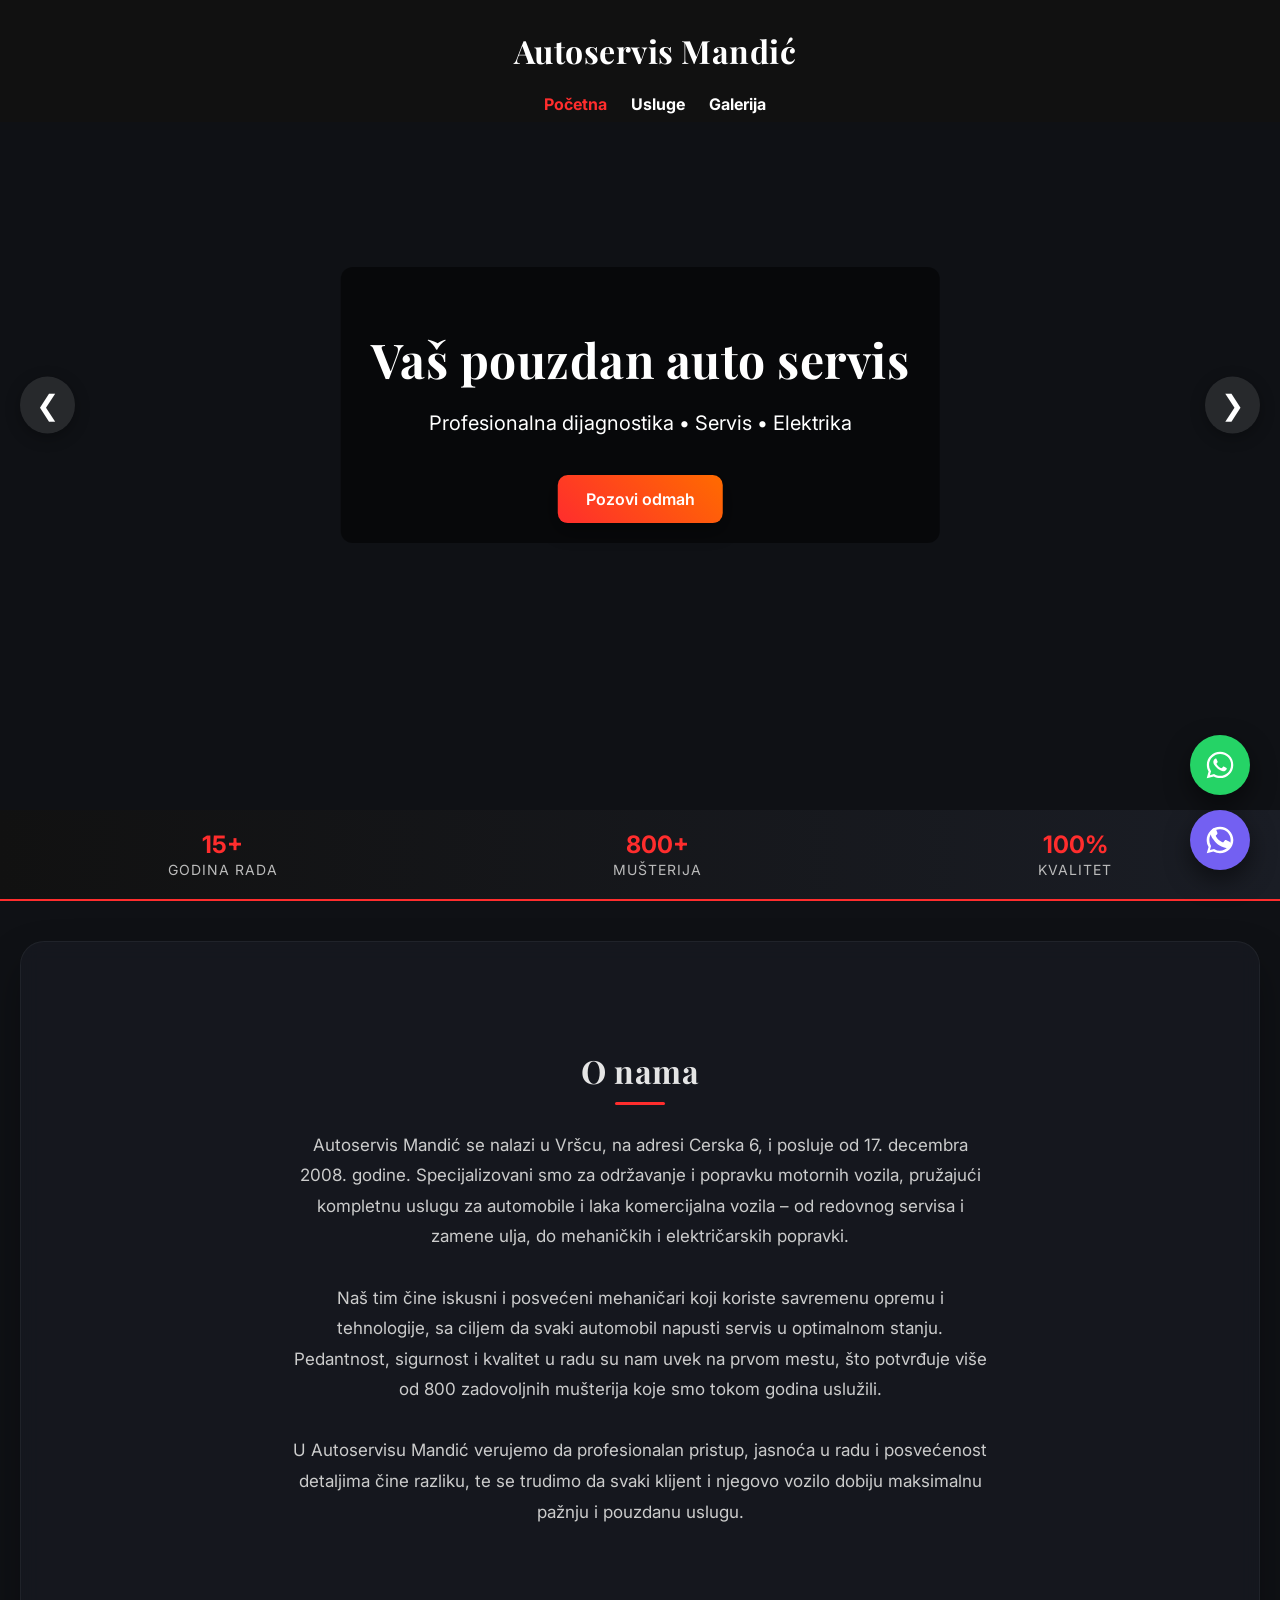
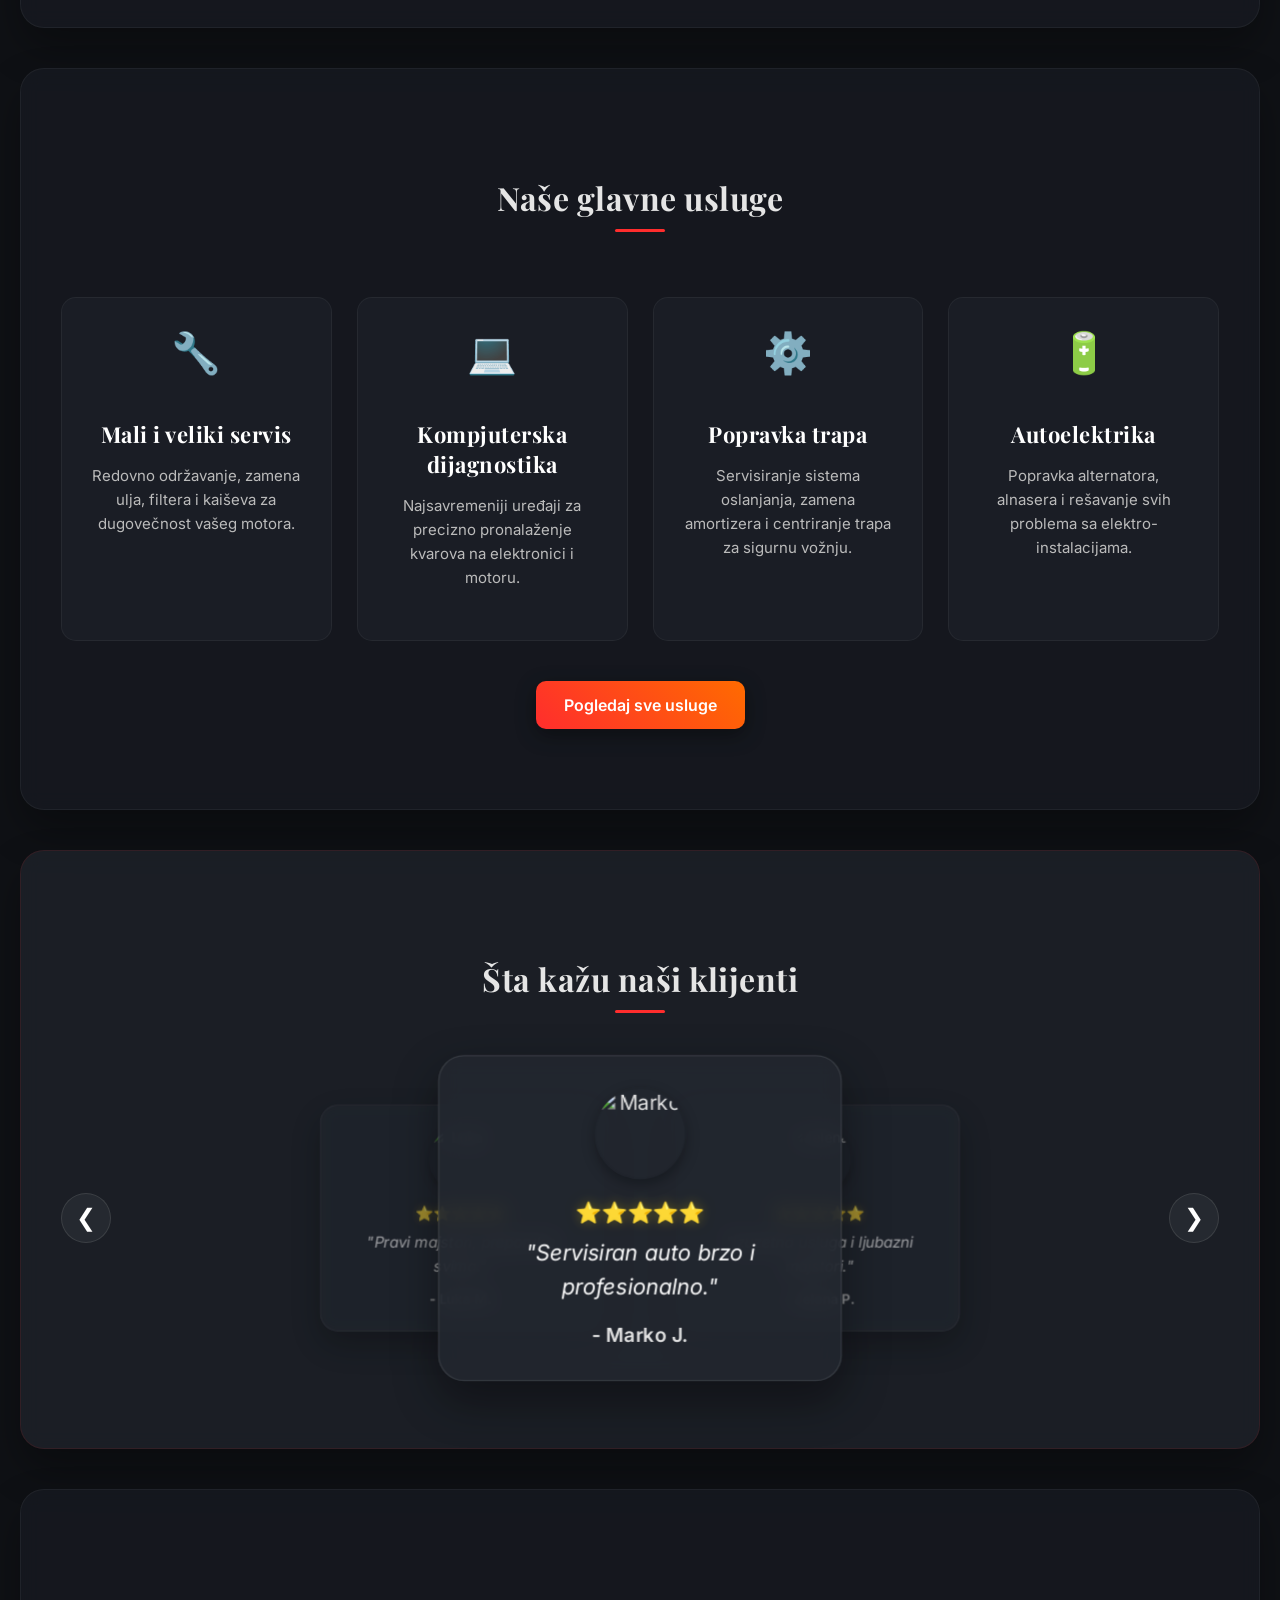
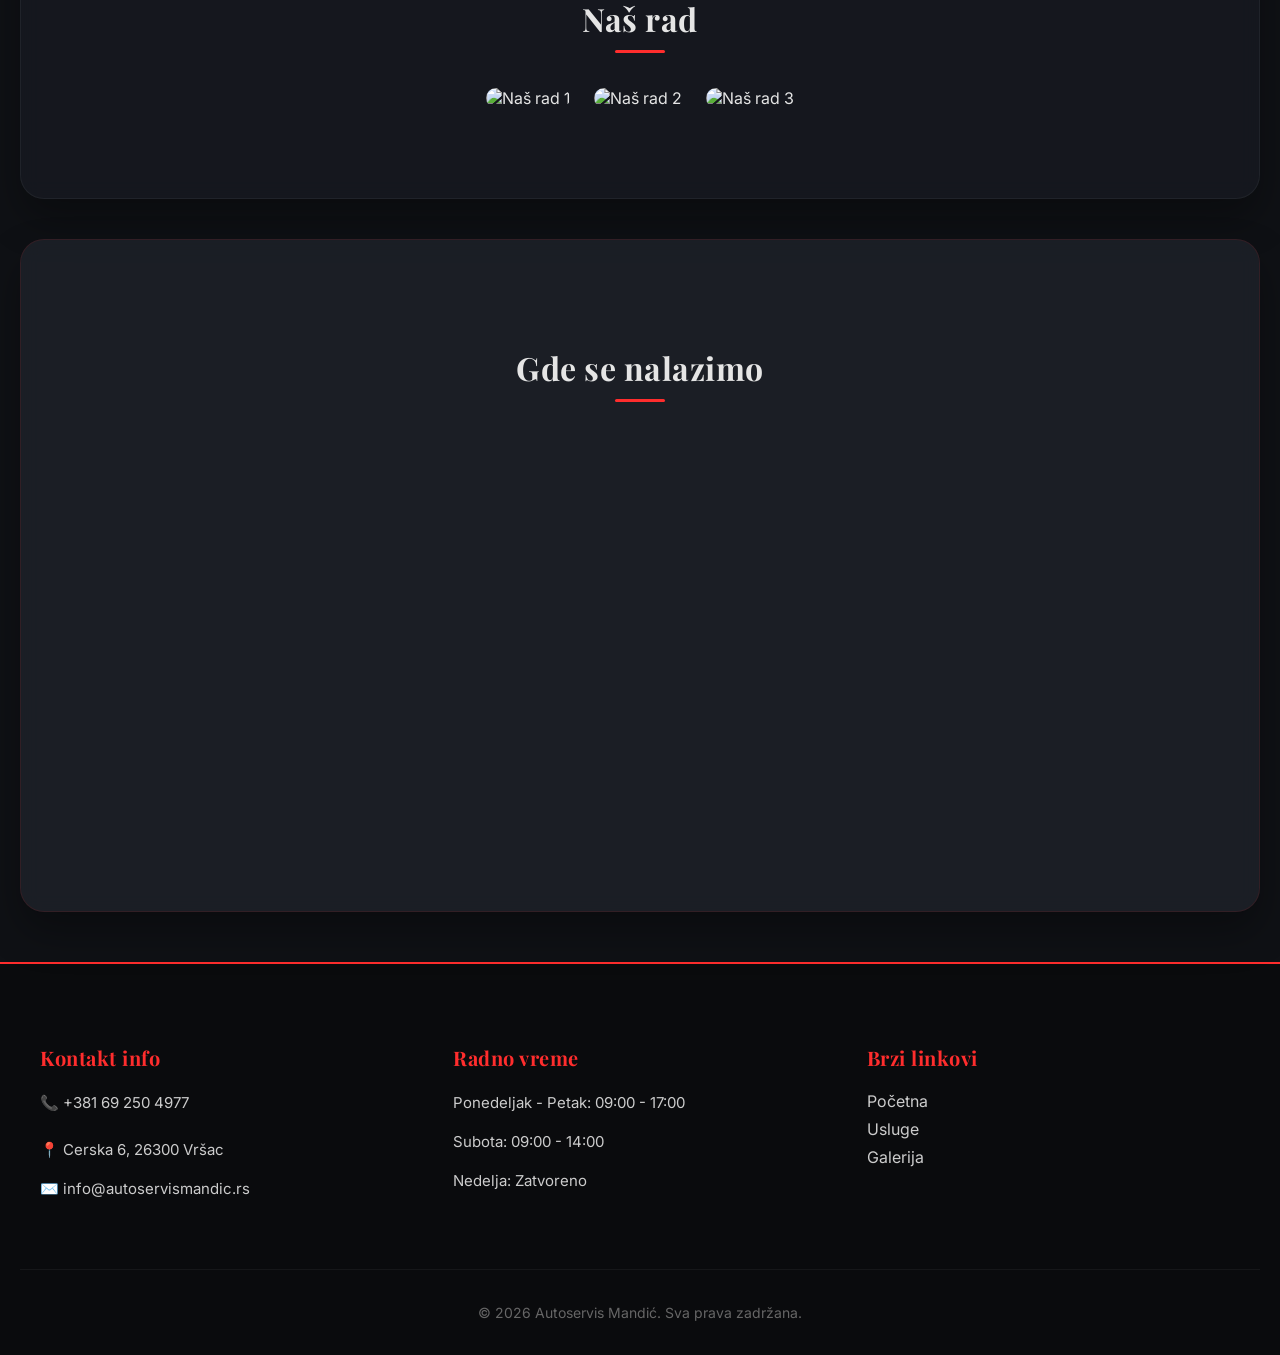
==== index.html @ 14e8fc18 "Add files via upload" ====
<!DOCTYPE html>
<html lang="sr">
<head>
  <meta charset="UTF-8">
  <meta name="viewport" content="width=device-width, initial-scale=1.0">
  <title>Autoservis Mandić</title>
  <link rel="stylesheet" href="style.css">
  <link href="https://fonts.googleapis.com/css2?family=Inter:wght@300;400;500;600&family=Playfair+Display:wght@400;600;700&display=swap" rel="stylesheet">
</head>
<div class="floating-contact">
  <a href="https://wa.me/381692504977" class="contact-btn whatsapp" target="_blank" aria-label="WhatsApp">
    <svg viewBox="0 0 24 24"><path fill="currentColor" d="M12.04 2c-5.46 0-9.91 4.45-9.91 9.91 0 1.75.46 3.45 1.32 4.95L2.05 22l5.25-1.38c1.45.79 3.08 1.21 4.74 1.21 5.46 0 9.91-4.45 9.91-9.91 0-2.65-1.03-5.14-2.9-7.01A9.816 9.816 0 0 0 12.04 2m.01 1.67c2.2 0 4.26.86 5.82 2.42a8.225 8.225 0 0 1 2.41 5.83c0 4.54-3.7 8.23-8.24 8.23-1.48 0-2.93-.39-4.19-1.15l-.3-.17-3.12.82.83-3.04-.2-.31a8.188 8.188 0 0 1-1.26-4.38c0-4.54 3.7-8.24 8.25-8.24M8.53 7.33c-.16 0-.43.06-.66.31-.22.25-.87.86-.87 2.07 0 1.22.89 2.39 1.01 2.56.12.17 1.75 2.67 4.23 3.74.59.26 1.05.41 1.41.52.59.19 1.13.16 1.56.1.48-.07 1.46-.6 1.67-1.18.21-.58.21-1.07.15-1.18-.06-.1-.22-.16-.48-.29-.25-.13-1.5-.74-1.74-.83-.23-.09-.4-.13-.56.12-.17.25-.64.83-.78.98-.14.17-.29.19-.54.06-.26-.13-1.08-.4-2.06-1.27-.76-.68-1.27-1.52-1.42-1.77-.15-.25-.02-.39.11-.52.11-.11.26-.3.38-.45.13-.15.17-.25.25-.42.09-.17.04-.31-.02-.45-.06-.13-.56-1.35-.77-1.84-.2-.48-.4-.41-.56-.42-.14 0-.3-.01-.47-.01Z"/></svg>
  </a>
  <a href="viber://chat?number=%2B381692504977" class="contact-btn viber" aria-label="Viber">
  <svg viewBox="0 0 24 24" fill="none" xmlns="http://www.w3.org/2000/svg">
    <path d="M18.9 13.1c-.5-.2-2.1-1-2.4-1.1-.3-.1-.6-.2-.8.2-.3.4-.9 1.1-1.1 1.4-.2.2-.4.2-.9 0-2.1-1.1-3.4-1.9-4.7-4.2-.2-.4-.2-.7 0-.9.2-.2.4-.5.7-.7.2-.2.3-.4.4-.6.1-.2 0-.5-.1-.7-.1-.2-.8-2-1.1-2.7-.3-.7-.6-.6-.8-.6-.2 0-.4 0-.7 0-.3 0-.7.1-1.1.5C6 4.3 5 5.2 5 7.1s1.4 3.7 1.6 4c.2.3 2.7 4.1 6.5 5.8 1.1.5 2 .8 2.7 1 .9.3 1.8.2 2.4.1.8-.1 2.1-.8 2.4-1.7.3-.8.3-1.6.2-1.7-.1-.2-.4-.3-.9-.5z" fill="white"/>
    <path fill-rule="evenodd" clip-rule="evenodd" d="M12 2C6.477 2 2 6.477 2 12c0 1.89.525 3.66 1.438 5.168L2.05 22l4.985-1.308A9.957 9.957 0 0012 22c5.523 0 10-4.477 10-10S17.523 2 12 2zm0 18a7.962 7.962 0 01-4.148-1.155l-.298-.175-3.086.81.825-2.984-.192-.306A7.955 7.955 0 014 12c0-4.418 3.582-8 8-8s8 3.582 8 8-3.582 8-8 8z" fill="white"/>
  </svg>
</a>
</div>
<body>

<header>
  <h1>Autoservis Mandić</h1>
  <nav>
  <a href="index.html" style="color: #ff2d2d;">Početna</a>
  <a href="usluge.html">Usluge</a>
  <a href="galerija.html">Galerija</a>
</nav>
</header>

<section class="hero">

  <div class="hero-slide active">
    <img src="https://images.unsplash.com/photo-1503376780353-7e6692767b70" alt="Auto servis">
    <div class="hero-text">
      <h2>Vaš pouzdan auto servis</h2>
      <p>Profesionalna dijagnostika • Servis • Elektrika</p>
      <a href="tel:+381692504977" class="hero-btn">Pozovi odmah</a>
    </div>
  </div>

  <div class="hero-slide">
    <img src="https://images.unsplash.com/photo-1552519507-da3b142c6e3d" alt="Popravka auta">
    <div class="hero-text">
      <h2>Stručni majstori</h2>
      <p>Iskustvo preko 15 godina</p>
      <a href="tel:+381692504977" class="hero-btn">Pozovi odmah</a>
    </div>
  </div>

  <div class="hero-slide">
    <img src="https://images.unsplash.com/photo-1487754180451-c456f719a1fc" alt="Mehanika">
    <div class="hero-text">
      <h2>Brz i kvalitetan servis</h2>
      <p>Vaše vozilo u sigurnim rukama</p>
      <a href="tel:+381692504977" class="hero-btn">Pozovi odmah</a>
    </div>
  </div>

  <button class="hero-prev">❮</button>
  <button class="hero-next">❯</button>
</section>

</section> <div class="stats-bar">
  <div class="stat-item"><strong>15+</strong> <span>Godina rada</span></div>
  <div class="stat-item"><strong>800+</strong> <span>Mušterija</span></div>
  <div class="stat-item"><strong>100%</strong> <span>Kvalitet</span></div>
</div>


<section class="section reveal">
  <h2>O nama</h2>
  <p>
    Autoservis Mandić se nalazi u Vršcu, na adresi Cerska 6, i posluje od 17. decembra 2008. godine. Specijalizovani smo za održavanje i popravku motornih vozila, pružajući kompletnu uslugu za automobile i laka komercijalna vozila – od redovnog servisa i zamene ulja, do mehaničkih i električarskih popravki.
    <br><br>
    Naš tim čine iskusni i posvećeni mehaničari koji koriste savremenu opremu i tehnologije, sa ciljem da svaki automobil napusti servis u optimalnom stanju. Pedantnost, sigurnost i kvalitet u radu su nam uvek na prvom mestu, što potvrđuje više od 800 zadovoljnih mušterija koje smo tokom godina uslužili.
    <br><br>
    U Autoservisu Mandić verujemo da profesionalan pristup, jasnoća u radu i posvećenost detaljima čine razliku, te se trudimo da svaki klijent i njegovo vozilo dobiju maksimalnu pažnju i pouzdanu uslugu.
  </p>
</section>

<section class="section services-grid reveal">
  <h2>Naše glavne usluge</h2>
  <div class="services-container">
    <div class="service-box">
      <div class="service-icon">🔧</div>
      <h3>Mali i veliki servis</h3>
      <p>Redovno održavanje, zamena ulja, filtera i kaiševa za dugovečnost vašeg motora.</p>
    </div>
    <div class="service-box">
      <div class="service-icon">💻</div>
      <h3>Kompjuterska dijagnostika</h3>
      <p>Najsavremeniji uređaji za precizno pronalaženje kvarova na elektronici i motoru.</p>
    </div>
    <div class="service-box">
      <div class="service-icon">⚙️</div>
      <h3>Popravka trapa</h3>
      <p>Servisiranje sistema oslanjanja, zamena amortizera i centriranje trapa za sigurnu vožnju.</p>
    </div>
    <div class="service-box">
      <div class="service-icon">🔋</div>
      <h3>Autoelektrika</h3>
      <p>Popravka alternatora, alnasera i rešavanje svih problema sa elektro-instalacijama.</p>
    </div>
  </div>
  <a href="usluge.html" class="hero-btn" style="margin-top: 40px;">Pogledaj sve usluge</a>
</section>

<section class="section gray reveal">
  <h2>Šta kažu naši klijenti</h2>

  <div class="reviews-carousel">
  <button class="reviews-prev">❮</button>
  <div class="carousel-wrapper">
      <div class="review-card active">
        <img src="https://i.pravatar.cc/150?u=marko" class="avatar" alt="Marko">
        <div class="stars">⭐⭐⭐⭐⭐</div>
        <p>"Servisiran auto brzo i profesionalno."</p>
        <span>- Marko J.</span>
      </div>
      <div class="review-card">
        <img src="https://i.pravatar.cc/150?u=jelena" class="avatar" alt="Jelena">
        <div class="stars">⭐⭐⭐⭐⭐</div>
        <p>"Izuzetna usluga i ljubazni majstori."</p>
        <span>- Jelena P.</span>
      </div>
      <div class="review-card">
        <img src="slike/nikola.jpg" class="avatar" alt="Nikola">
        <div class="stars">⭐⭐⭐⭐⭐</div>
        <p>"Auto radi savršeno posle servisa."</p>
        <span>- Nikola S.</span>
      </div>
      <div class="review-card">
        <img src="slike/milena.jpg" class="avatar" alt="Milena">
        <div class="stars">⭐⭐⭐⭐⭐</div>
        <p>"Sve pohvale za profesionalnost."</p>
        <span>- Milena T.</span>
      </div>
      <div class="review-card">
        <img src="slike/luka.jpg" class="avatar" alt="Luka">
        <div class="stars">⭐⭐⭐⭐⭐</div>
        <p>"Pravi majstori, preporuka svima."</p>
        <span>- Luka M.</span>
      </div>
    </div>
  <button class="reviews-next">❯</button>
</div>
</section>

<section class="section reveal">
  <h2>Naš rad</h2>

  <div class="images">
    <img src="https://images.unsplash.com/photo-1487754180451-c456f719a1fc" alt="Naš rad 1">
    <img src="https://images.unsplash.com/photo-1517524008697-84bbe3c3fd98" alt="Naš rad 2">
    <img src="https://images.unsplash.com/photo-1503376780353-7e6692767b70" alt="Naš rad 3">
  </div>
</section>

<section class="section gray reveal">
  <h2>Gde se nalazimo</h2>

  <iframe
    src="https://maps.google.com/maps?q=Cerska%206,%20Vrsac&t=&z=15&ie=UTF8&iwloc=&output=embed"
    frameborder="0"
    style="width:100%; height:400px; border-radius: 12px;">
  </iframe>
</section>

<footer class="main-footer">
  <div class="footer-content">
    
    <div class="footer-box">
      <h3>Kontakt info</h3>
      <p>📞 <a href="tel:+381692504977" class="footer-link">+381 69 250 4977</a></p>
      <p>📍 Cerska 6, 26300 Vršac</p>
      <p>✉️ <a href="mailto:info@autoservismandic.rs" class="footer-link">info@autoservismandic.rs</a></p>
    </div>

    <div class="footer-box">
      <h3>Radno vreme</h3>
      <p>Ponedeljak - Petak: 09:00 - 17:00</p>
      <p>Subota: 09:00 - 14:00</p>
      <p>Nedelja: Zatvoreno</p>
    </div>

    <div class="footer-box">
      <h3>Brzi linkovi</h3>
      <a href="index.html" class="footer-link">Početna</a><br>
      <a href="usluge.html" class="footer-link">Usluge</a><br>
      <a href="galerija.html" class="footer-link">Galerija</a>
    </div>

  </div>
  
  <div class="footer-bottom">
    <p>© 2026 Autoservis Mandić. Sva prava zadržana.</p>
  </div>
</footer>

<script src="script.js"></script>

</body>
</html>
---- style.css ----
/* Osnovni stilovi */
body {
  margin: 0;
  font-family: 'Inter', sans-serif;
  background-color: #0f1115;
  /* Subtle grain/noise texture */
  background-image: url("https://www.transparenttextures.com/patterns/carbon-fibre.png");
  color: #e5e5e5;
}

h1, h2, h3 {
  font-family: 'Playfair Display', serif;
  letter-spacing: 0.5px;
}

header {
  background: #111;
  color: white;
  padding: 8px 15px;
  text-align: center;
  position: fixed;
  top: 0;
  width: 100%;
  z-index: 1000;
  transition: top 0.3s ease;
}

nav a {
  color: white;
  margin: 0 10px;
  text-decoration: none;
  font-weight: bold;
}

/* HERO SECTION */
.hero {
  position: relative;
  height: 90vh;
  overflow: hidden;
}

.hero-slide {
  position: absolute;
  width: 100%;
  height: 100%;
  opacity: 0;
  transition: opacity 1s ease;
  pointer-events: none; /* samo aktivni slajd je klikabilan */
}

.hero-slide.active {
  opacity: 1;
  pointer-events: auto;
}

.hero-slide img {
  width: 100%;
  height: 100%;
  object-fit: cover;
  animation: zoomEffect 12s ease forwards;
}

.hero-slide .hero-text {
  position: absolute;
  top: 50%;
  left: 50%;
  transform: translate(-50%, -50%);
  color: white;
  text-align: center;
  background: rgba(0,0,0,0.5);
  padding: 20px 30px;
  border-radius: 12px;
  z-index: 2; /* iznad slike */
}
.hero-text {
  position: absolute;
  top: 50%;
  left: 50%;
  transform: translate(-50%, -50%);
  color: white;
  text-align: center;
  animation: fadeIn 1.5s ease;
background: rgba(0, 0, 0, 0.5); /* crna sa 50% providnosti */
  padding: 20px 30px;               /* prostor oko teksta */
  border-radius: 12px;              /* zaobljeni uglovi */
z-index: 5;   /* DODAJ OVO */
}

.hero-text h2 {
  font-size: 48px;
  margin-bottom: 10px;
}

.hero-text p {
  font-size: 20px;
}

@keyframes zoomEffect {
  from { transform: scale(1); }
  to { transform: scale(1.15); }
}

@keyframes fadeIn {
  from { opacity: 0; transform: translate(-50%, -60%); }
  to { opacity: 1; transform: translate(-50%, -50%); }
}

/* Hero strelice */
.hero button.hero-prev,
.hero button.hero-next {
  position: absolute;
  top: 50%;
  transform: translateY(-50%);
  background: rgba(255,255,255,0.1);
  border: none;
  color: #fff;
  font-size: 28px;
  padding: 12px 16px;
  cursor: pointer;
  border-radius: 50%;
  transition: all 0.3s ease;
  box-shadow: 0 4px 15px rgba(0,0,0,0.3);
  z-index: 10;
}

.hero button.hero-prev { left: 20px; }
.hero button.hero-next { right: 20px; }

.hero button.hero-prev:hover,
.hero button.hero-next:hover {
  background: rgba(255,255,255,0.3);
  transform: translateY(-50%) scale(1.2);
  box-shadow: 0 6px 20px rgba(0,0,0,0.5);
}

/* SECTIONS */
.section {
  padding: 80px 40px;
  margin: 40px 20px; /* Space between the cards */
  background: rgba(26, 29, 37, 0.6); /* Semi-transparent dark */
  border-radius: 24px; /* Smoother, modern corners */
  border: 1px solid rgba(255, 255, 255, 0.05); /* Subtle "edge" highlight */
  box-shadow: 0 20px 40px rgba(0, 0, 0, 0.3);
  backdrop-filter: blur(10px); /* Blurs whatever is behind it (glass effect) */
  text-align: center;
}

/* Give the "Gray" sections a subtle red-ish tint instead of just gray */
.section.gray {
  background: rgba(30, 34, 42, 0.8);
  border: 1px solid rgba(255, 45, 45, 0.1); /* Very faint red border */
}

/* Add a "Section Header" style for better hierarchy */
.section h2 {
  font-size: 32px;
  margin-bottom: 25px;
  position: relative;
  display: inline-block;
}

.section h2::after {
  content: "";
  display: block;
  width: 50px;
  height: 3px;
  background: #ff2d2d;
  margin: 10px auto 0;
  border-radius: 2px;
}

.section p {
  max-width: 700px;    /* This brings back that nice, readable width */
  margin: 0 auto 20px; /* Centers the text block horizontally */
  line-height: 1.8;    /* Gives the text some breathing room */
  color: #ccc;         /* Slightly softer white for better readability */
  font-size: 17px;
}





/* Reviews Carousel - Compressed & Glass Style */
.reviews-carousel {
  position: relative;
  display: flex;
  align-items: center;
  justify-content: center;
  perspective: 1500px;
  margin-top: 30px; /* Reduced gap from title */
}

.carousel-wrapper {
  position: relative;
  width: 100%;
  max-width: 800px;
  height: 300px; /* Tighter height to kill empty space */
  margin: 0 auto;
  perspective: 1200px;
}

.review-card {
  position: absolute;
  top: 50%;
  left: 50%;
  width: 260px; /* Wider cards to fill the space */
  padding: 25px;
  background: rgba(35, 39, 47, 0.85); /* Glassmorphism look */
  border: 1px solid rgba(255, 255, 255, 0.1);
  border-radius: 20px;
  text-align: center;
  transform: translate(-50%, -50%);
  transition: all 0.6s cubic-bezier(0.23, 1, 0.32, 1);
  box-shadow: 0 15px 35px rgba(0,0,0,0.4);
  backdrop-filter: blur(8px);
  backface-visibility: hidden;
  -webkit-font-smoothing: antialiased;
  transform-style: preserve-3d;
}

.review-card img.avatar {
  width: 70px;         /* Size of the profile picture */
  height: 70px;
  border-radius: 50%;  /* Makes it a perfect circle */
  margin: 0 auto 15px; /* Centers it and adds space below */
  display: block;
  object-fit: cover;   /* This is KEY: it prevents the face from stretching */
  box-shadow: 0 4px 10px rgba(0,0,0,0.3); /* Gives it a little depth */
}
.review-card .stars {
  margin-bottom: 10px;
  font-size: 16px;
  filter: drop-shadow(0 0 5px rgba(255, 215, 0, 0.3)); /* Very subtle gold glow */
}

.review-card p {
  font-size: 17px;
  font-style: italic;
  line-height: 1.5;
  margin-bottom: 15px;
  color: #fff;
  transform: translateZ(0);
}

.review-card span {
  all: unset;          /* Reset everything (borders, backgrounds, circles) */
  display: block;      /* Put it on a new line */
  margin-top: 10px;    /* Space from the text above */
  font-weight: 600;
  font-size: 15px;
  color: #e5e5e5;      /* Main text color */
  text-align: center;
  font-family: 'Inter', sans-serif;
  transform: translateZ(0);
}


/* Reviews Arrows - Tucked in for a cleaner look */
.reviews-carousel button.reviews-prev,
.reviews-carousel button.reviews-next {
  position: absolute;
  top: 50%;
  transform: translateY(-50%);
  background: rgba(255, 255, 255, 0.05);
  border: 1px solid rgba(255, 255, 255, 0.1);
  color: #fff;
  font-size: 24px;
  width: 50px;
  height: 50px;
  display: flex;
  align-items: center;
  justify-content: center;
  cursor: pointer;
  border-radius: 50%;
  transition: all 0.3s ease;
  z-index: 100;
}

.reviews-carousel button.reviews-prev { left: 0; }
.reviews-carousel button.reviews-next { right: 0; }

.reviews-carousel button.reviews-prev:hover,
.reviews-carousel button.reviews-next:hover {
  background: #ff2d2d;
  border-color: #ff2d2d;
  transform: translateY(-50%) scale(1.1);
}
/* Images section */
.images img {
  width: 30%;
  margin: 10px;
  border-radius: 10px;
  transition: 0.3s;
}

.images img:hover {
  transform: scale(1.05);
}

/* Updated Main Footer Styles */
.main-footer {
  background: #0a0b0d; /* Slightly darker than the body */
  color: white;
  padding: 60px 20px 20px;
  border-top: 2px solid #ff2d2d;
  margin-top: 50px;
}

.footer-content {
  display: flex;
  justify-content: space-around;
  flex-wrap: wrap;
  gap: 40px;
  max-width: 1200px;
  margin: 0 auto;
}

.footer-box {
  flex: 1;
  min-width: 250px;
}

.footer-box h3 {
  color: #ff2d2d;
  font-size: 20px;
  margin-bottom: 20px;
  font-family: 'Playfair Display', serif;
}

.footer-box p {
  font-size: 15px;
  color: #ccc;
  line-height: 1.6;
  margin-bottom: 10px;
}

.footer-link {
  color: #ccc;
  text-decoration: none;
  transition: all 0.3s ease;
  display: inline-block;
  margin-bottom: 8px;
}

.footer-link:hover {
  color: #ff2d2d;
  transform: translateX(5px);
}

.footer-bottom {
  text-align: center;
  margin-top: 50px;
  padding-top: 20px;
  border-top: 1px solid rgba(255, 255, 255, 0.05);
  font-size: 14px;
  color: #666;
}

/* Mobile Fix for Footer */
@media (max-width: 768px) {
  .footer-box {
    text-align: center;
  }
  .footer-content {
    flex-direction: column;
    align-items: center;
  }
}
/* Reveal animations */
.reveal {
  opacity: 0;
  transform: translateY(50px);
  transition: 0.6s ease;
}

.reveal.active {
  opacity: 1;
  transform: translateY(0);
}


.hero-btn {
  display: inline-block;
  margin-top: 20px;
  padding: 14px 28px;
  background: linear-gradient(45deg, #ff2d2d, #ff6b00);
  color: white;
  text-decoration: none;
  font-weight: 600;
  border-radius: 10px;
  font-size: 16px;
  transition: all 0.25s ease;
  box-shadow: 0 6px 20px rgba(0,0,0,0.4);
}

.hero-btn:hover {
  transform: translateY(-2px) scale(1.05);
  box-shadow: 0 10px 25px rgba(0,0,0,0.6);
}


.hero-slide .hero-text {
  position: absolute;
  top: 50%;
  left: 50%;
  transform: translate(-50%, -50%);
  color: white;
  text-align: center;
  background: rgba(0,0,0,0.5);
  padding: 20px 30px;
  border-radius: 12px;
  z-index: 2; /* iznad slike, ali unutar slajda */
}

.hero-slide.active {
  opacity: 1;
  pointer-events: auto;   /* samo aktivni slajd je klikabilan */
}

/* Floating Contact Container */
.floating-contact {
  position: fixed;
  bottom: 30px;
  right: 30px;
  display: flex;
  flex-direction: column;
  gap: 15px;
  z-index: 9999;
}

.contact-btn {
  width: 60px;
  height: 60px;
  border-radius: 50%;
  display: flex;
  align-items: center;
  justify-content: center;
  color: white;
  text-decoration: none;
  box-shadow: 0 10px 25px rgba(0,0,0,0.5);
  transition: all 0.3s cubic-bezier(0.175, 0.885, 0.32, 1.275);
  animation: pulse 2s infinite;
}

.contact-btn svg {
  width: 32px;
  height: 32px;
}

.whatsapp {
  background: #25D366;
}

.viber {
  background: #7360f2;
  animation-delay: 0.5s; /* Offset pulse from WhatsApp */
}

.contact-btn:hover {
  transform: scale(1.1) translateY(-5px);
  box-shadow: 0 15px 30px rgba(0,0,0,0.6);
}

/* Pulse Animation */
@keyframes pulse {
  0% { transform: scale(1); box-shadow: 0 0 0 0 rgba(37, 211, 102, 0.4); }
  70% { transform: scale(1.05); box-shadow: 0 0 0 15px rgba(37, 211, 102, 0); }
  100% { transform: scale(1); box-shadow: 0 0 0 0 rgba(37, 211, 102, 0); }
}

/* Adjust mobile layout so they don't cover text */
@media (max-width: 768px) {
  .floating-contact {
    bottom: 20px;
    right: 20px;
  }
  .contact-btn {
    width: 50px;
    height: 50px;
  }
}


/* Mobile Fix for Reviews Carousel */
@media (max-width: 768px) {
  .carousel-wrapper {
    width: 100%;    /* Take up full phone width */
    height: 300px;  /* Slightly shorter */
  }

  .review-card {
    width: 150px;   /* Smaller cards for smaller screens */
    padding: 10px;
  }

  .reviews-carousel button.reviews-prev { left: 5px; }
  .reviews-carousel button.reviews-next { right: 5px; }
  
  .images img {
    width: 90%;     /* Stack images vertically on mobile */
    margin: 10px 0;
  }
}

/* Services Grid Styles */
.services-container {
  display: grid;
  grid-template-columns: repeat(auto-fit, minmax(250px, 1fr));
  gap: 25px;
  margin-top: 40px;
}

.service-box {
  background: #1a1d25;
  padding: 30px;
  border-radius: 15px;
  border: 1px solid rgba(255,255,255,0.05);
  transition: all 0.3s ease;
  cursor: default;
}

.service-box:hover {
  transform: translateY(-10px);
  background: #21252d;
  border-color: #ff2d2d;
  box-shadow: 0 15px 35px rgba(0,0,0,0.4);
}

.service-icon {
  font-size: 40px;
  margin-bottom: 20px;
  display: inline-block;
}

.service-box h3 {
  color: #fff;
  margin-bottom: 15px;
  font-size: 22px;
}

.service-box p {
  font-size: 15px;
  color: #bbb;
  line-height: 1.6;
}

/* Mobile Tweak for Services */
@media (max-width: 768px) {
  .services-container {
    grid-template-columns: 1fr; /* Single column on phones */
  }
}



.service-box:hover {
  border-color: #ff2d2d;
  box-shadow: 0 0 20px rgba(255, 45, 45, 0.2); /* Subtle red glow */
  background: linear-gradient(145deg, #1a1d25, #222730);
}


.stats-bar {
  display: flex;
  justify-content: space-around;
  background: linear-gradient(90deg, #111, #1a1d25);
  padding: 20px 0;
  border-bottom: 2px solid #ff2d2d;
  text-align: center;
}
.stat-item strong {
  display: block;
  font-size: 24px;
  color: #ff2d2d;
}
.stat-item span {
  font-size: 14px;
  text-transform: uppercase;
  letter-spacing: 1px;
  color: #bbb;
}


/* Service Page Specifics */
/* Service Page Specifics */
.service-hero {
  position: relative; /* Changed from potentially fixed to relative */
  display: flex;      /* Center the content */
  align-items: center;
  justify-content: center;
  min-height: 60vh;   /* Give it some height */
  padding: 100px 20px 60px; 
  background: linear-gradient(rgba(15, 17, 21, 0.7), rgba(15, 17, 21, 0.9)), 
              url('https://images.unsplash.com/photo-1486262715619-67b85e0b08d3?auto=format&fit=crop&q=80&w=1000');
  background-size: cover;
  background-position: center;
  text-align: center;
  overflow: hidden;
}



.services-detailed {
    max-width: 1000px;
    margin: 0 auto;
    padding: 40px 20px;
}

.service-card {
    display: flex;
    justify-content: space-between;
    align-items: center;
    background: rgba(26, 29, 37, 0.6);
    backdrop-filter: blur(10px);
    border: 1px solid rgba(255, 255, 255, 0.05);
    border-radius: 15px;
    padding: 30px;
    margin-bottom: 20px;
    transition: transform 0.3s ease;
}

.service-card:hover {
    transform: scale(1.02);
    border-color: rgba(255, 45, 45, 0.3);
}

.service-info h2 {
    color: #ff2d2d;
    margin-bottom: 15px;
}

.service-info ul {
    list-style: none;
    color: #ccc;
}

.service-info ul li {
    margin-bottom: 8px;
    position: relative;
    padding-left: 20px;
}

.service-info ul li::before {
    content: "✓";
    position: absolute;
    left: 0;
    color: #ff2d2d;
}

.service-price {
    font-size: 20px;
    font-weight: 700;
    color: #fff;
    background: rgba(255, 45, 45, 0.1);
    padding: 10px 20px;
    border-radius: 50px;
    border: 1px solid #ff2d2d;
}

/* Mobile Fix */
@media (max-width: 768px) {
    .service-card {
        flex-direction: column;
        text-align: center;
    }
    .service-info ul li {
        padding-left: 0;
    }
    .service-price {
        margin-top: 20px;
    }
}


/* Gallery Page Styles */
.section-header {
    text-align: center;
    padding: 140px 20px 40px;
}

.gallery-grid {
    display: grid;
    grid-template-columns: repeat(auto-fill, minmax(300px, 1fr));
    gap: 15px;
    padding: 20px;
    max-width: 1200px;
    margin: 0 auto;
}

.gallery-item {
    position: relative;
    border-radius: 15px;
    overflow: hidden;
    cursor: pointer;
    height: 250px;
    border: 1px solid rgba(255,255,255,0.05);
}

.gallery-item img {
    width: 100%;
    height: 100%;
    object-fit: cover;
    transition: transform 0.5s ease;
}

.gallery-item:hover img {
    transform: scale(1.1);
}

.gallery-item .overlay {
    position: absolute;
    top: 0; left: 0; width: 100%; height: 100%;
    background: rgba(255, 45, 45, 0.4);
    display: flex;
    align-items: center;
    justify-content: center;
    opacity: 0;
    transition: opacity 0.3s ease;
}

.gallery-item:hover .overlay {
    opacity: 1;
}

/* Lightbox Modal */
.lightbox {
    display: none;
    position: fixed;
    z-index: 2000;
    top: 0; left: 0; width: 100%; height: 100%;
    background: rgba(0,0,0,0.9);
    justify-content: center;
    align-items: center;
    backdrop-filter: blur(5px);
}

.lightbox-content {
    max-width: 90%;
    max-height: 80%;
    border-radius: 10px;
    box-shadow: 0 0 30px rgba(255,45,45,0.2);
}


.close {
    position: absolute;
    top: 30px; right: 40px;
    color: white; font-size: 40px; cursor: pointer;
}


.nav-links a.active {
    color: #ff2d2d;
    border-bottom: 2px solid #ff2d2d;
    padding-bottom: 5px;
}


/* Fix for revealed elements that are also centered hero text */
.hero-text.reveal {
  /* Overriding the default reveal to keep the horizontal centering */
  transform: translate(-50%, -40%); 
}

.hero-text.reveal.active {
  /* Final position: perfectly centered */
  transform: translate(-50%, -50%);
  opacity: 1;
}



.logo-ticker {
    background: #050608; /* Slightly darker than body for contrast */
    padding: 20px 0;
    border-top: 1px solid rgba(255, 45, 45, 0.2);
    border-bottom: 1px solid rgba(255, 45, 45, 0.2);
    overflow: hidden;
    white-space: nowrap;
}

.ticker-wrapper {
    display: flex;
    width: 100%;
}

.ticker-track {
    display: flex;
    gap: 60px; /* Space between logos */
    animation: scrollLogos 30s linear infinite;
}

.ticker-track span {
    font-family: 'Inter', sans-serif;
    font-weight: 800;
    font-size: 24px;
    color: rgba(255, 255, 255, 0.2); /* Faded look so it's not distracting */
    letter-spacing: 5px;
    transition: color 0.3s;
    cursor: default;
}

.ticker-track span:hover {
    color: #ff2d2d; /* Lights up on hover! */
}

@keyframes scrollLogos {
    0% { transform: translateX(0); }
    100% { transform: translateX(-50%); } /* Moves exactly halfway to loop perfectly */
}



.gallery-grid {
    grid-auto-flow: dense; /* Fills in gaps if you have different sized images */
}
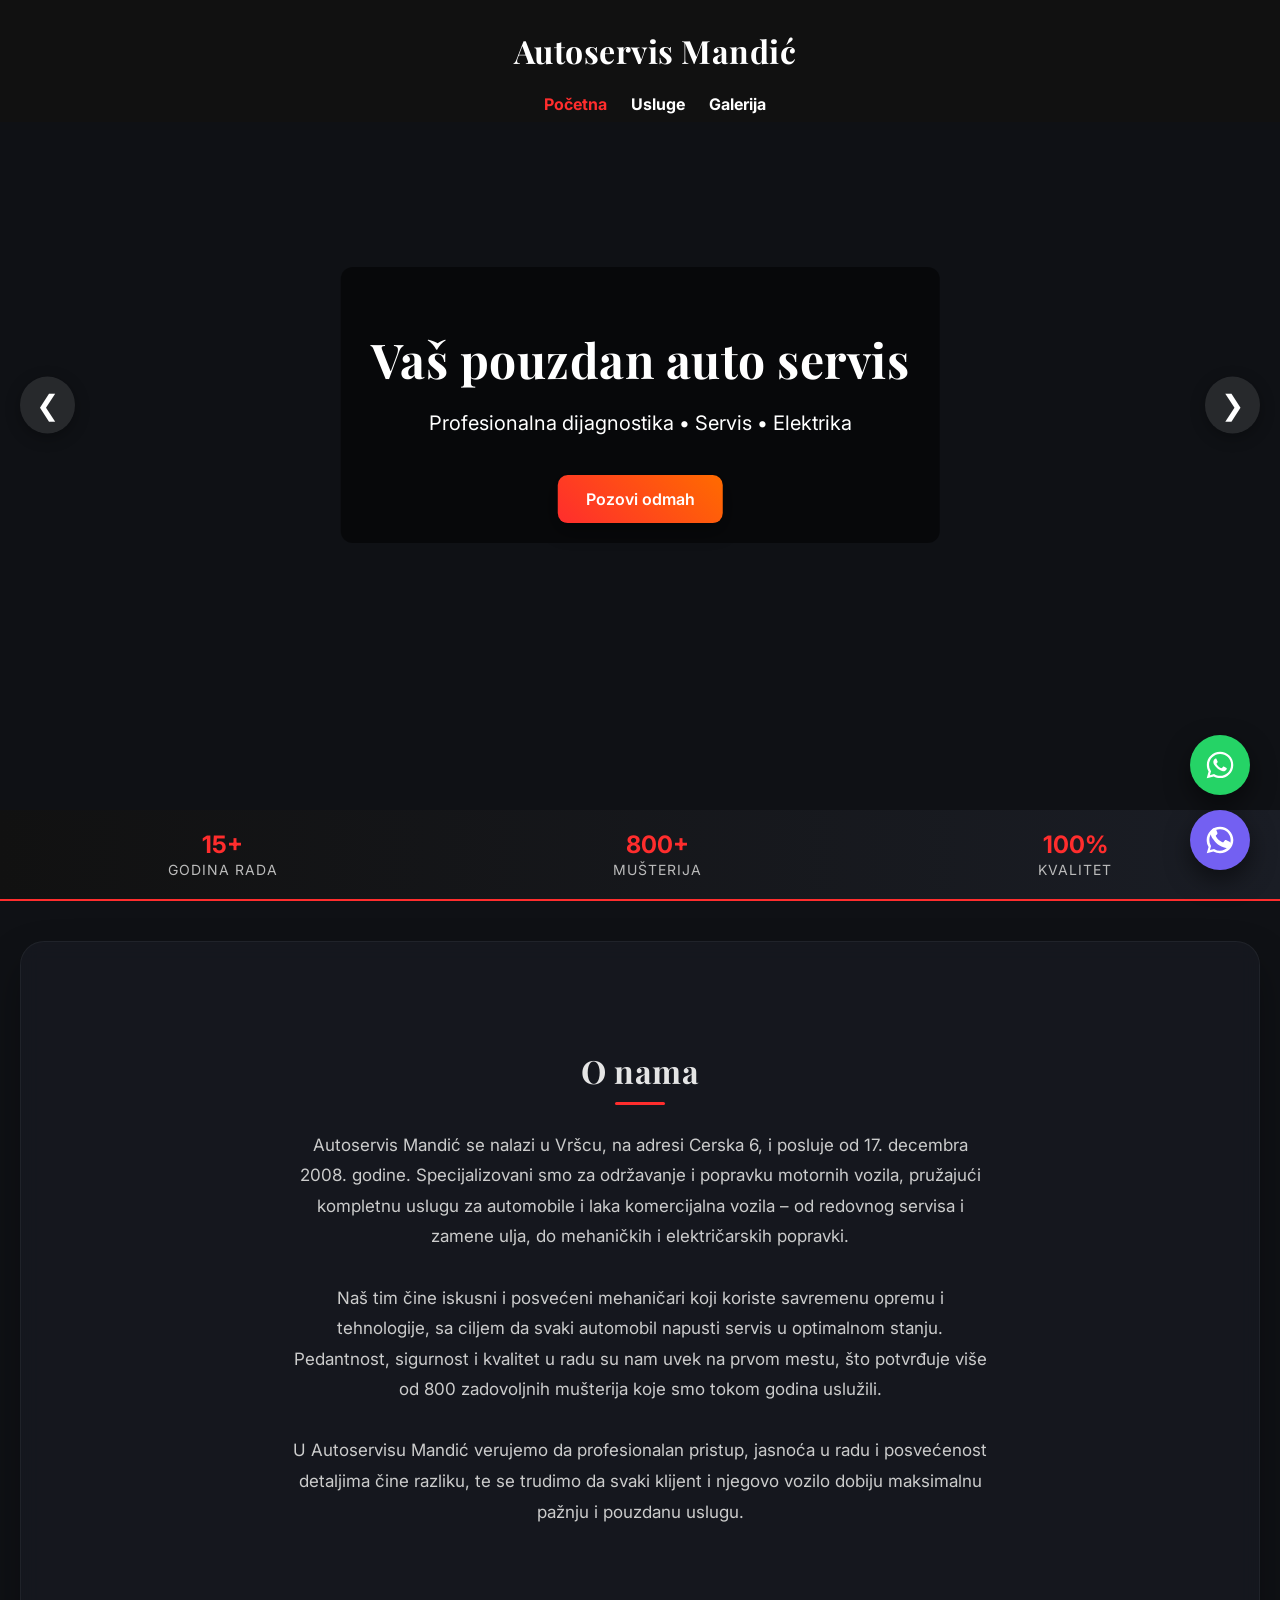
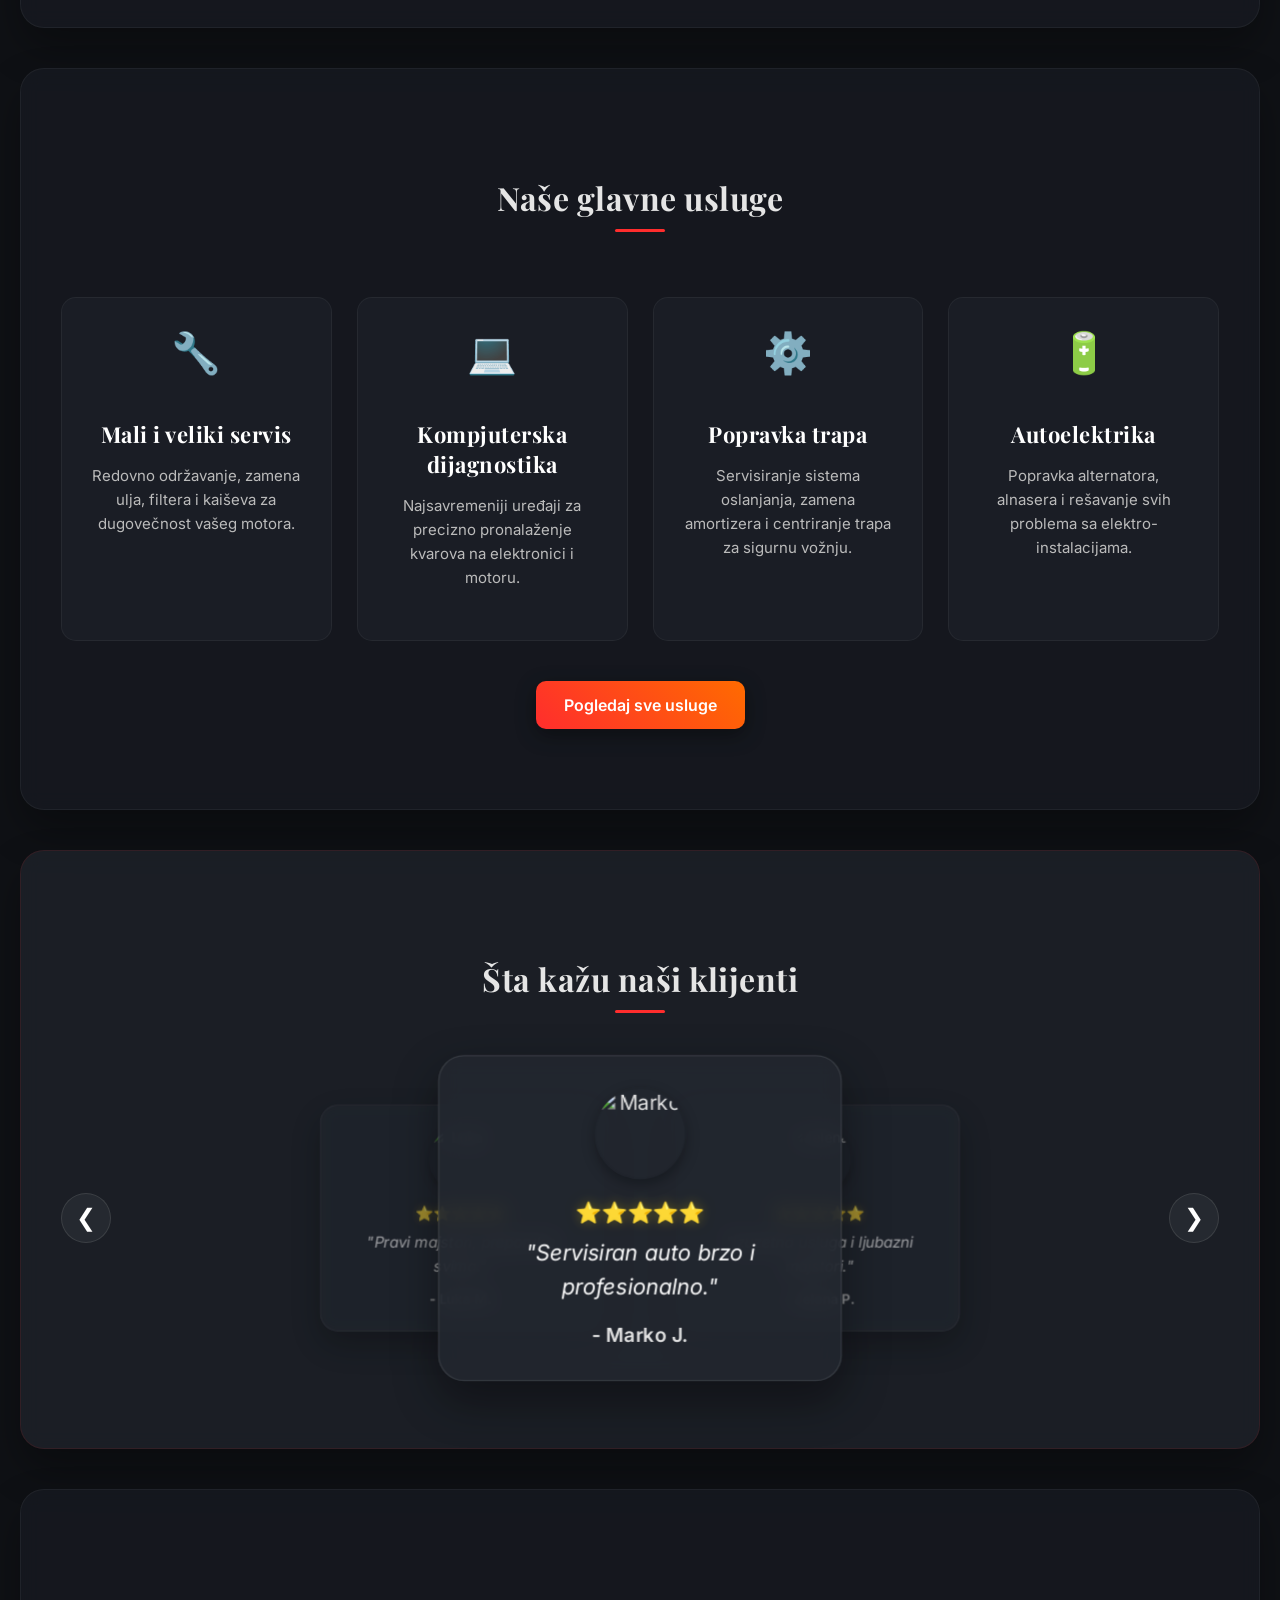
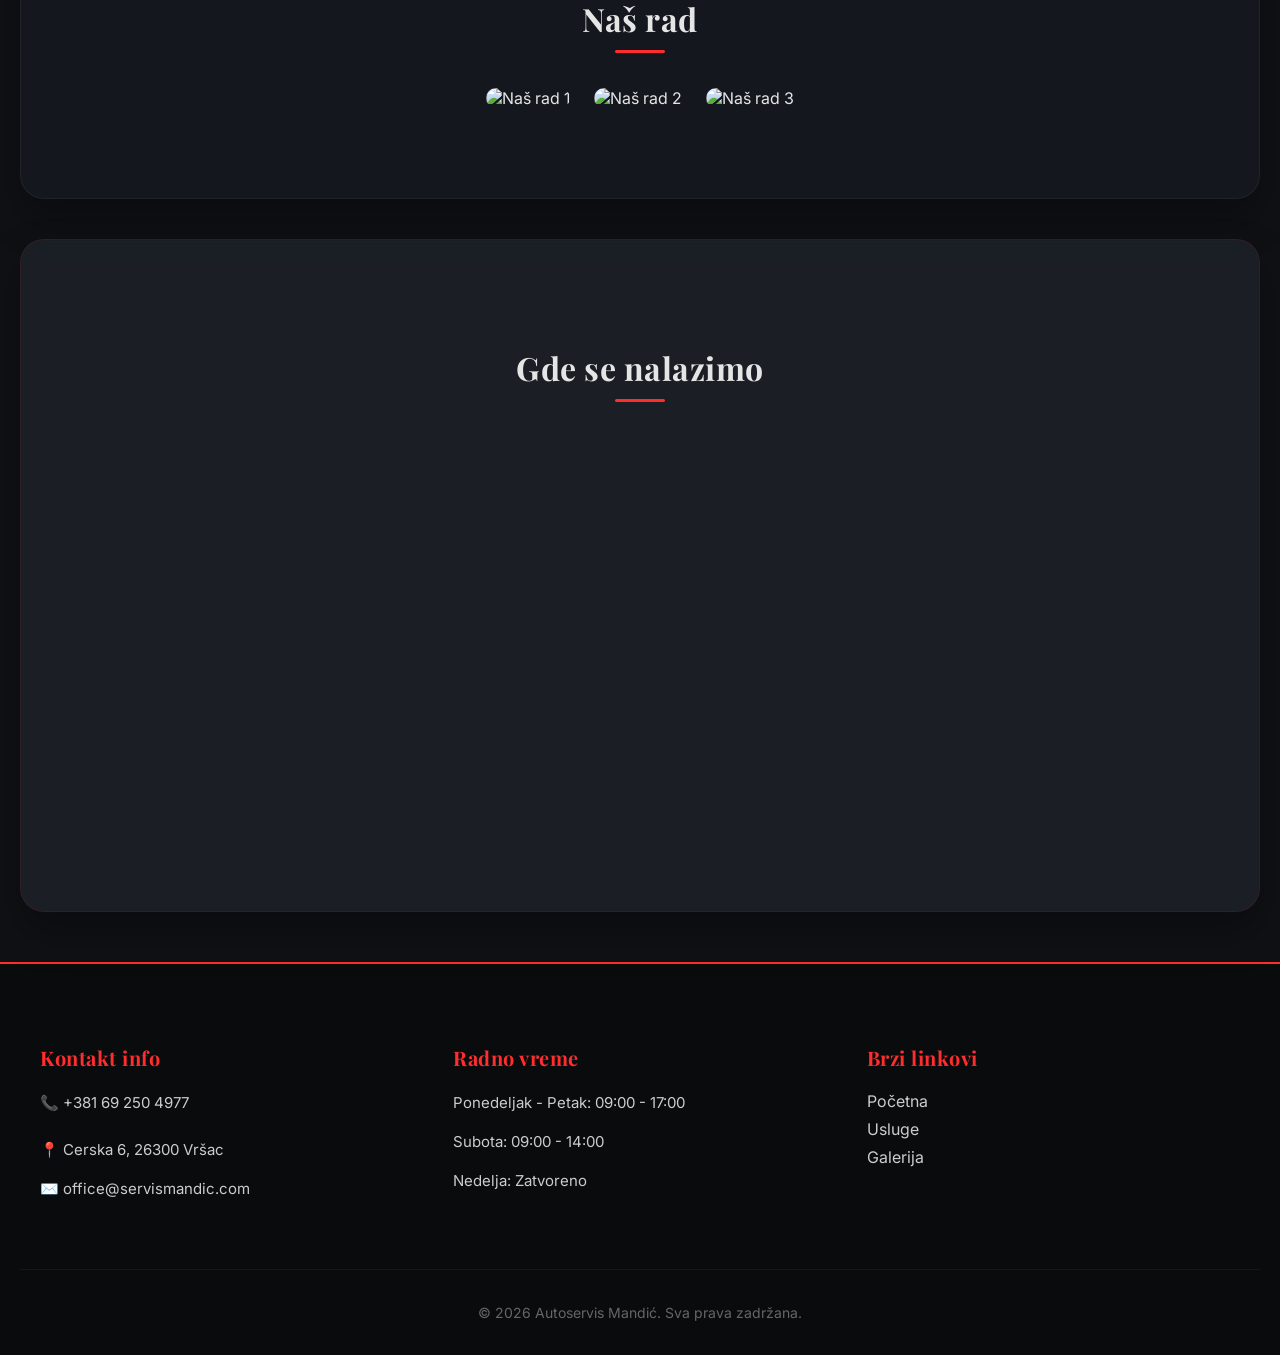
==== commit 0e529fa2: "index.html" ====
--- a/index.html
+++ b/index.html
@@ -175,7 +175,7 @@
       <h3>Kontakt info</h3>
       <p>📞 <a href="tel:+381692504977" class="footer-link">+381 69 250 4977</a></p>
       <p>📍 Cerska 6, 26300 Vršac</p>
-      <p>✉️ <a href="mailto:info@autoservismandic.rs" class="footer-link">info@autoservismandic.rs</a></p>
+      <p>✉️ <a href="mailto:office@servismandic.com" class="footer-link">office@servismandic.com</a></p>
     </div>
 
     <div class="footer-box">
@@ -202,4 +202,5 @@
 <script src="script.js"></script>
 
 </body>
-</html>+
+</html>
--- a/style.css
+++ b/style.css
@@ -811,7 +811,114 @@
 }
 
 
-
 .gallery-grid {
     grid-auto-flow: dense; /* Fills in gaps if you have different sized images */
-}+}
+
+
+
+
+/* --- MOBILE OPTIMIZATIONS (Max width 768px) --- */
+@media (max-width: 768px) {
+  
+  /* 1. Hero Text Box - Narrower to avoid the arrows */
+  .hero-text {
+    width: 75% !important; /* Forces the box to be narrow so it doesn't hit arrows */
+    padding: 15px;
+    top: 50%;
+    left: 50%;
+    transform: translate(-50%, -50%);
+    background: rgba(0, 0, 0, 0.7); /* Slightly darker for better readability */
+  }
+
+  /* 2. Hero Titles - Smaller to fit 75% width */
+  .hero-text h2, 
+  .service-hero .hero-text h2 {
+    font-size: 24px !important; 
+    line-height: 1.2;
+    margin-bottom: 8px;
+  }
+
+  .hero-text p,
+  .service-hero .hero-text p {
+    font-size: 14px !important;
+    padding: 0 5px;
+  }
+
+  /* 3. Hero Arrows - Smaller and tucked to the edges */
+  .hero button.hero-prev,
+  .hero button.hero-next {
+    width: 35px;
+    height: 35px;
+    font-size: 18px;
+    padding: 0;
+    display: flex;
+    align-items: center;
+    justify-content: center;
+    background: rgba(255, 255, 255, 0.2);
+  }
+
+  .hero button.hero-prev { left: 5px; }
+  .hero button.hero-next { right: 5px; }
+
+  /* 4. Logo Ticker - Better spacing */
+  .ticker-track {
+    gap: 40px; /* Space between car names */
+  }
+
+  .ticker-track span {
+    font-size: 20px; 
+  }
+
+  /* 5. Service Hero (Usluge Page) */
+  .service-hero {
+    padding: 120px 15px 60px;
+    min-height: 40vh;
+  }
+
+  /* 6. Header adjustments */
+  header h1 {
+    font-size: 18px; 
+  }
+
+  nav a {
+    font-size: 13px;
+    margin: 0 4px;
+  }
+}
+
+/* --- SMALL MOBILE FIXES (Max width 480px) --- */
+@media (max-width: 480px) {
+  /* On very tiny phones, we move the arrows to the bottom center */
+  .hero button.hero-prev,
+  .hero button.hero-next {
+    top: auto;
+    bottom: 20px;
+    transform: none;
+  }
+  
+  .hero button.hero-prev { left: 25%; }
+  .hero button.hero-next { right: 25%; }
+
+  .hero-text {
+    width: 85% !important; /* Since arrows moved to bottom, we can go wider again */
+    top: 45%;
+  }
+
+  .hero-text h2 {
+    font-size: 22px !important;
+  }
+  
+  .hero-btn {
+    padding: 10px 18px;
+    font-size: 13px;
+    margin-top: 10px;
+  }
+}
+
+
+.gallery-grid {
+    grid-auto-flow: dense; /* Fills in gaps if you have different sized images */
+
+}
+
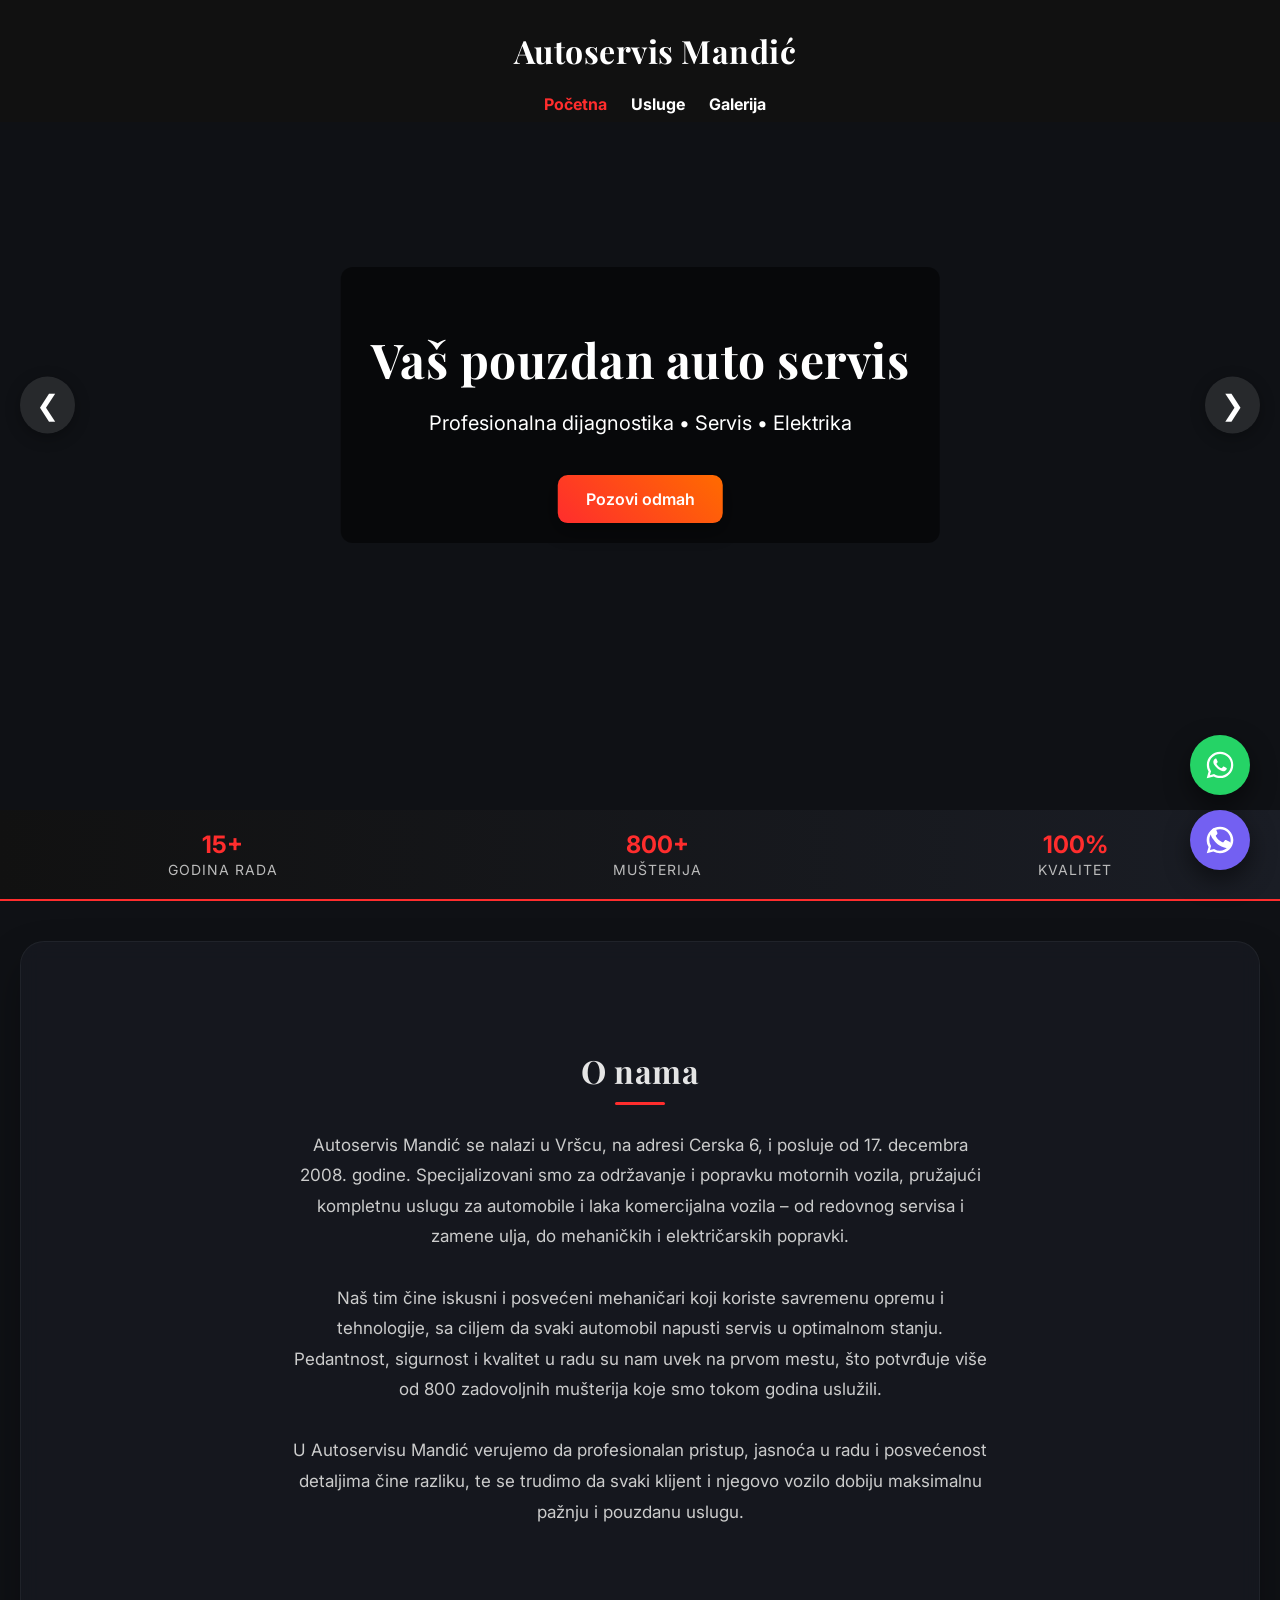
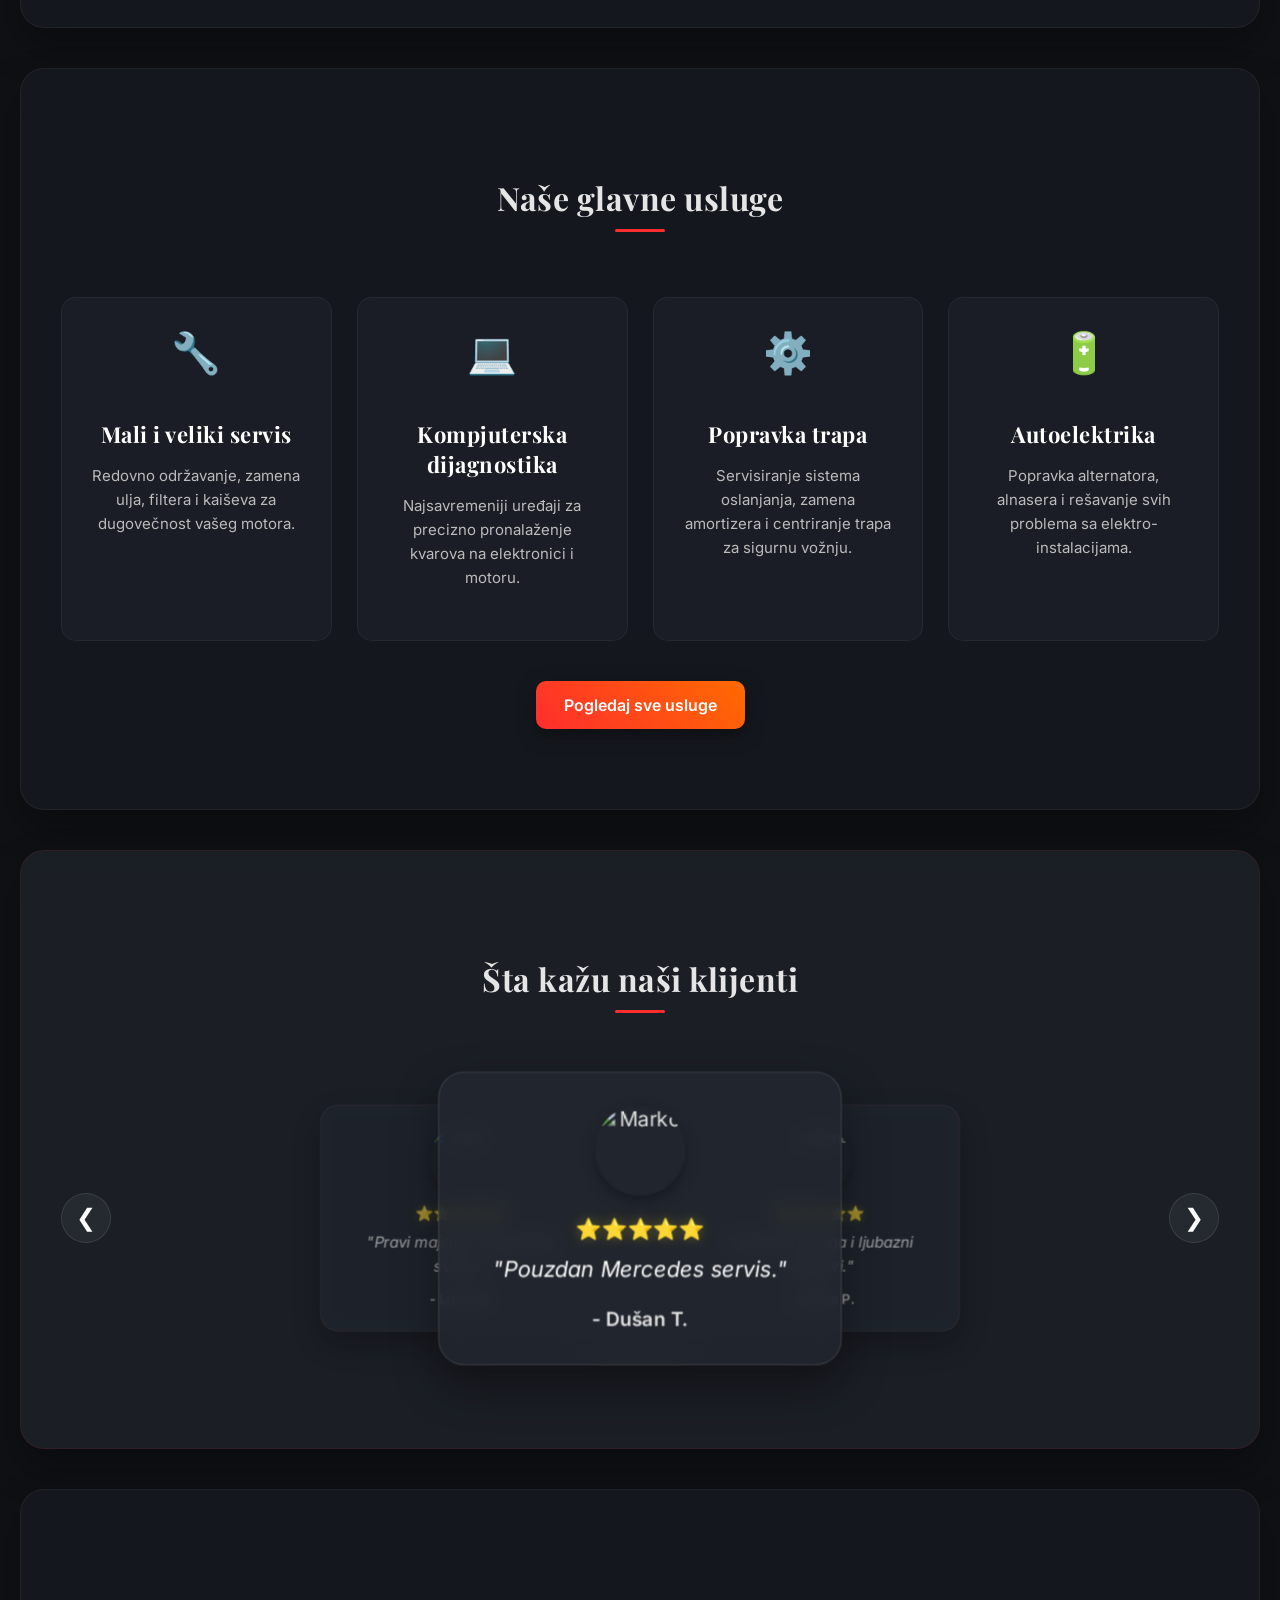
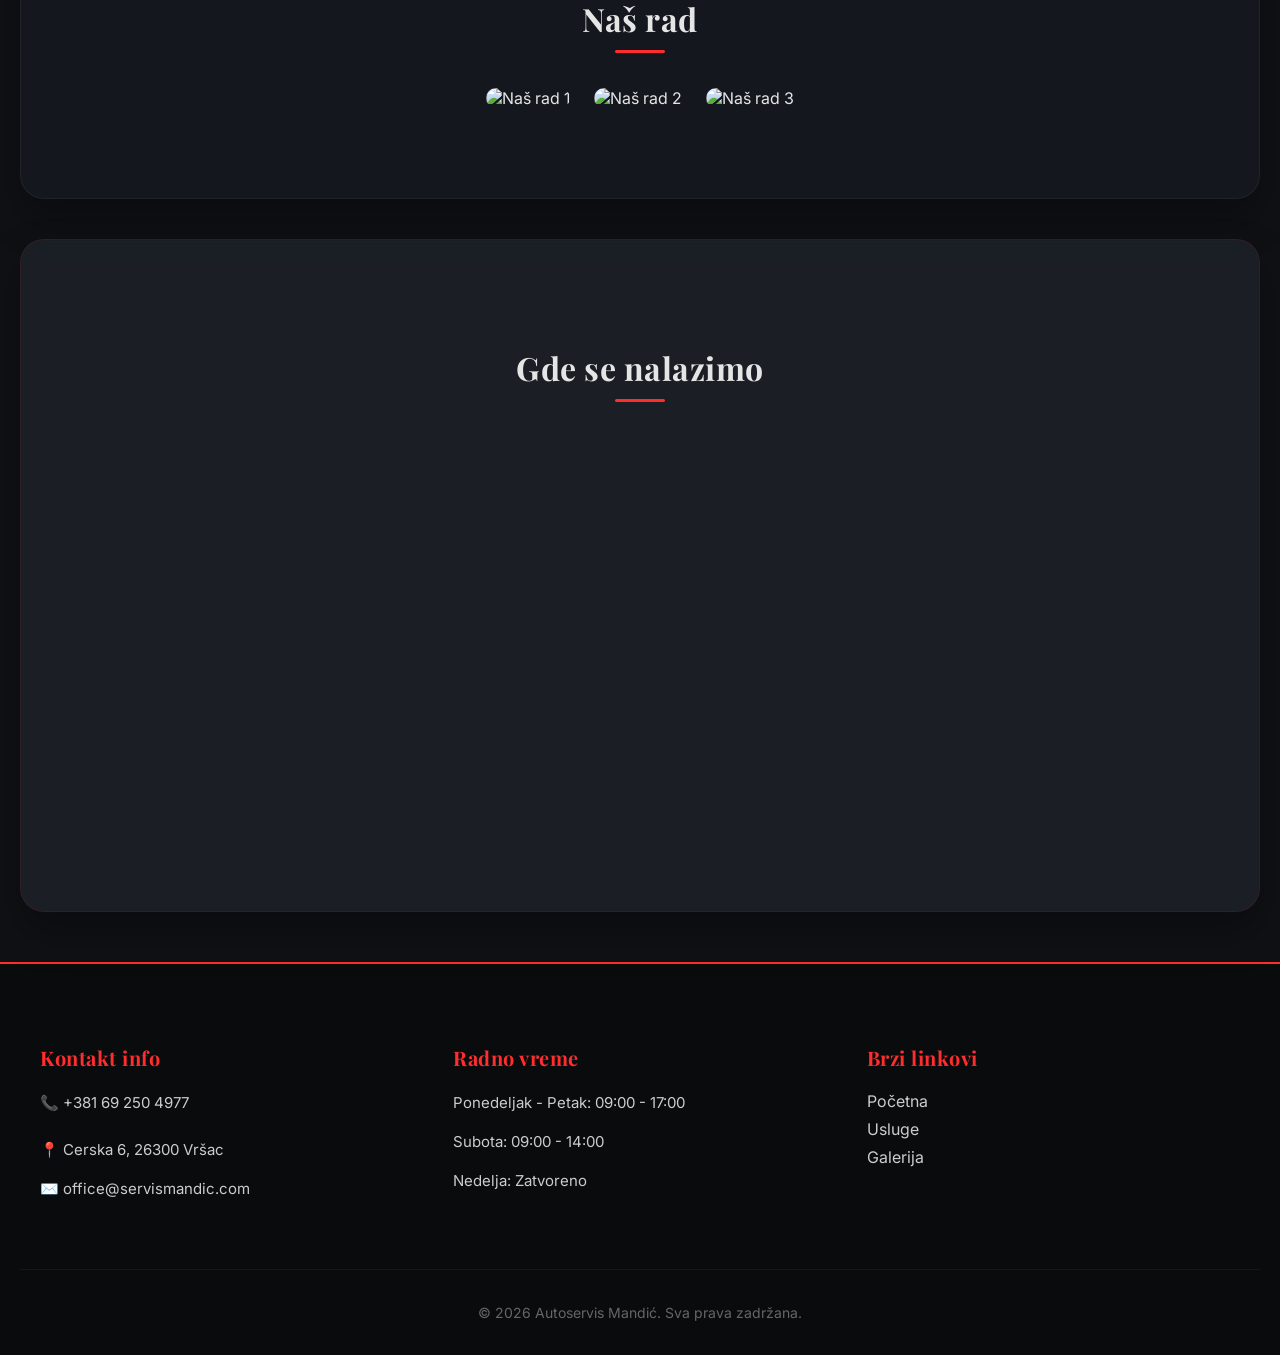
==== commit 0cfa0e42: "index.html" ====
--- a/index.html
+++ b/index.html
@@ -114,31 +114,31 @@
   <button class="reviews-prev">❮</button>
   <div class="carousel-wrapper">
       <div class="review-card active">
-        <img src="https://i.pravatar.cc/150?u=marko" class="avatar" alt="Marko">
-        <div class="stars">⭐⭐⭐⭐⭐</div>
-        <p>"Servisiran auto brzo i profesionalno."</p>
-        <span>- Marko J.</span>
-      </div>
-      <div class="review-card">
-        <img src="https://i.pravatar.cc/150?u=jelena" class="avatar" alt="Jelena">
+        <img src="klijent1.jpg" class="avatar" alt="Marko">
+        <div class="stars">⭐⭐⭐⭐⭐</div>
+        <p>"Pouzdan Mercedes servis."</p>
+        <span>- Dušan T.</span>
+      </div>
+      <div class="review-card">
+        <img src="klijent3.jpg" class="avatar" alt="Jelena">
         <div class="stars">⭐⭐⭐⭐⭐</div>
         <p>"Izuzetna usluga i ljubazni majstori."</p>
         <span>- Jelena P.</span>
       </div>
       <div class="review-card">
-        <img src="slike/nikola.jpg" class="avatar" alt="Nikola">
-        <div class="stars">⭐⭐⭐⭐⭐</div>
-        <p>"Auto radi savršeno posle servisa."</p>
-        <span>- Nikola S.</span>
-      </div>
-      <div class="review-card">
-        <img src="slike/milena.jpg" class="avatar" alt="Milena">
+        <img src="klijent2.jpg" class="avatar" alt="Nikola">
+        <div class="stars">⭐⭐⭐⭐⭐</div>
+        <p>"Najbolji auto servis u gradu."</p>
+        <span>- Željko Ž.</span>
+      </div>
+      <div class="review-card">
+        <img src="klijent3.jpg" class="avatar" alt="Milena">
         <div class="stars">⭐⭐⭐⭐⭐</div>
         <p>"Sve pohvale za profesionalnost."</p>
         <span>- Milena T.</span>
       </div>
       <div class="review-card">
-        <img src="slike/luka.jpg" class="avatar" alt="Luka">
+        <img src="klijent3.jpg" class="avatar" alt="Luka">
         <div class="stars">⭐⭐⭐⭐⭐</div>
         <p>"Pravi majstori, preporuka svima."</p>
         <span>- Luka M.</span>
@@ -202,5 +202,4 @@
 <script src="script.js"></script>
 
 </body>
-
 </html>
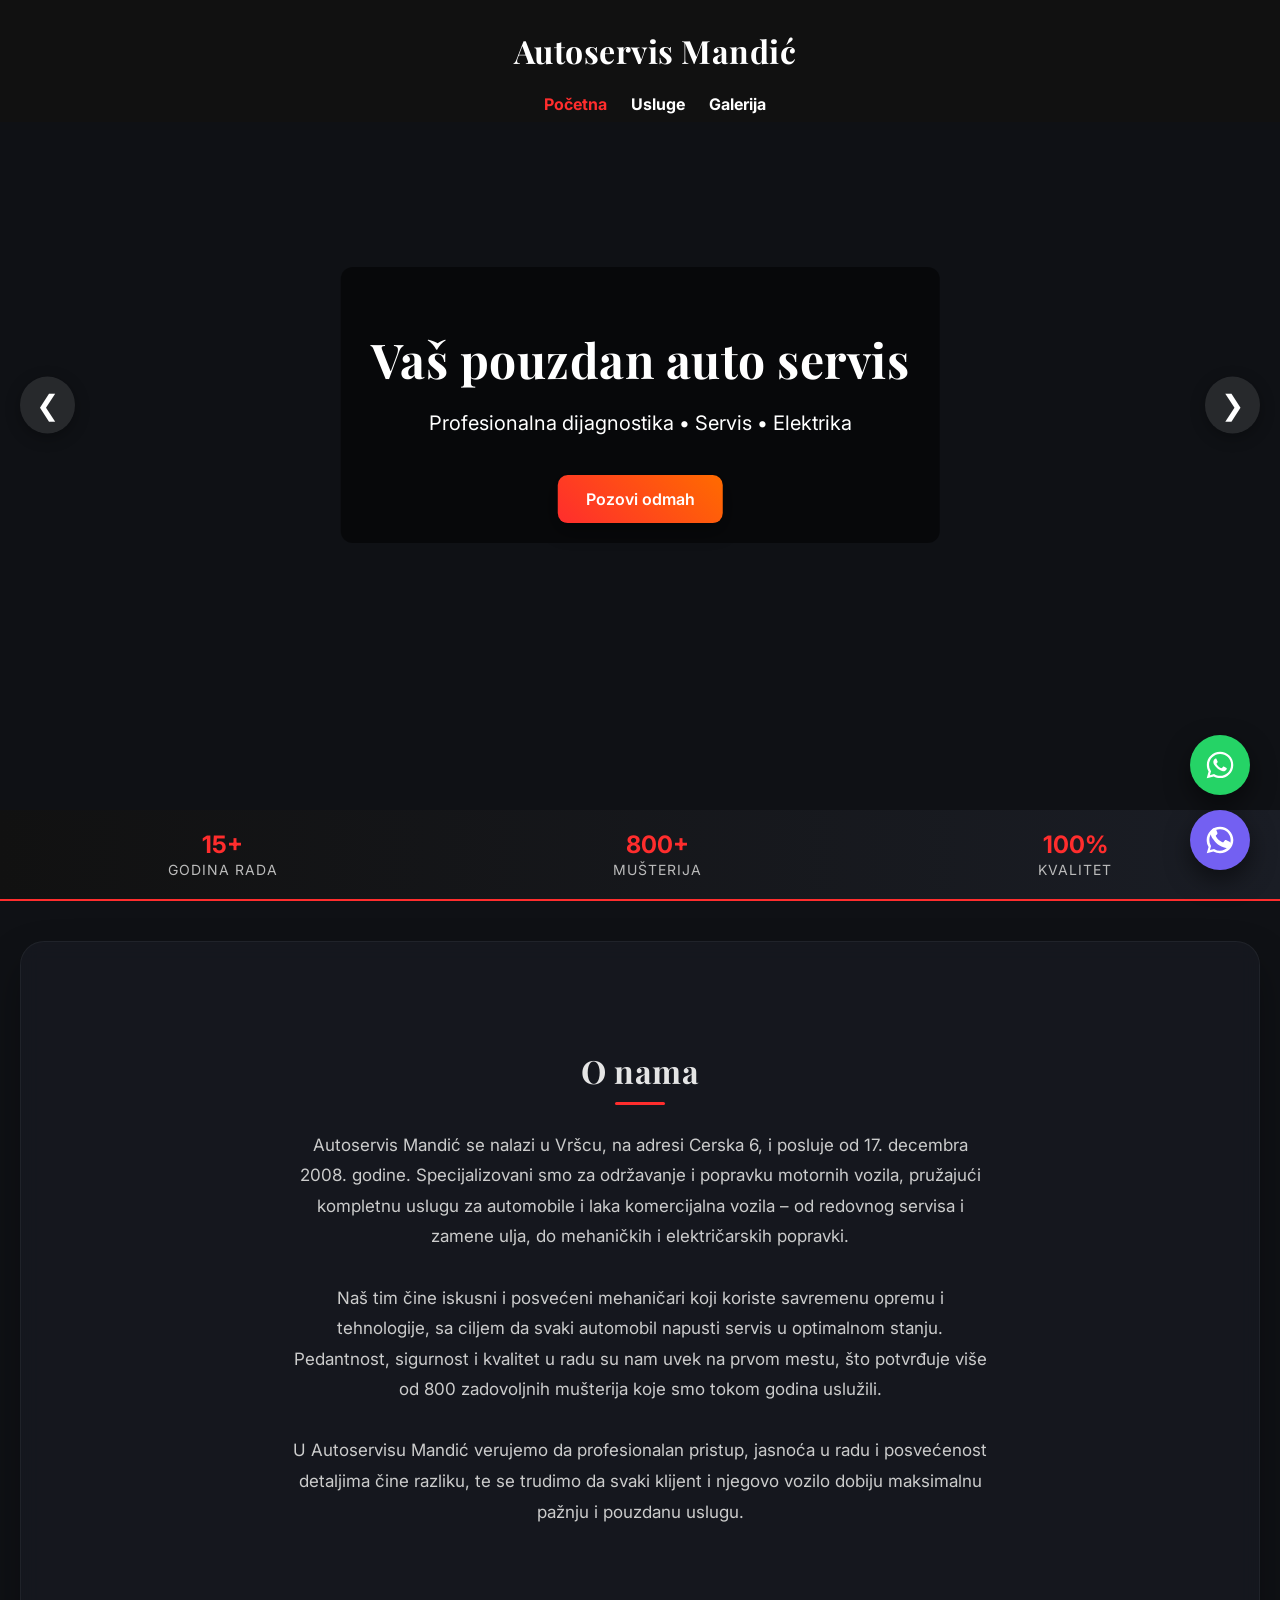
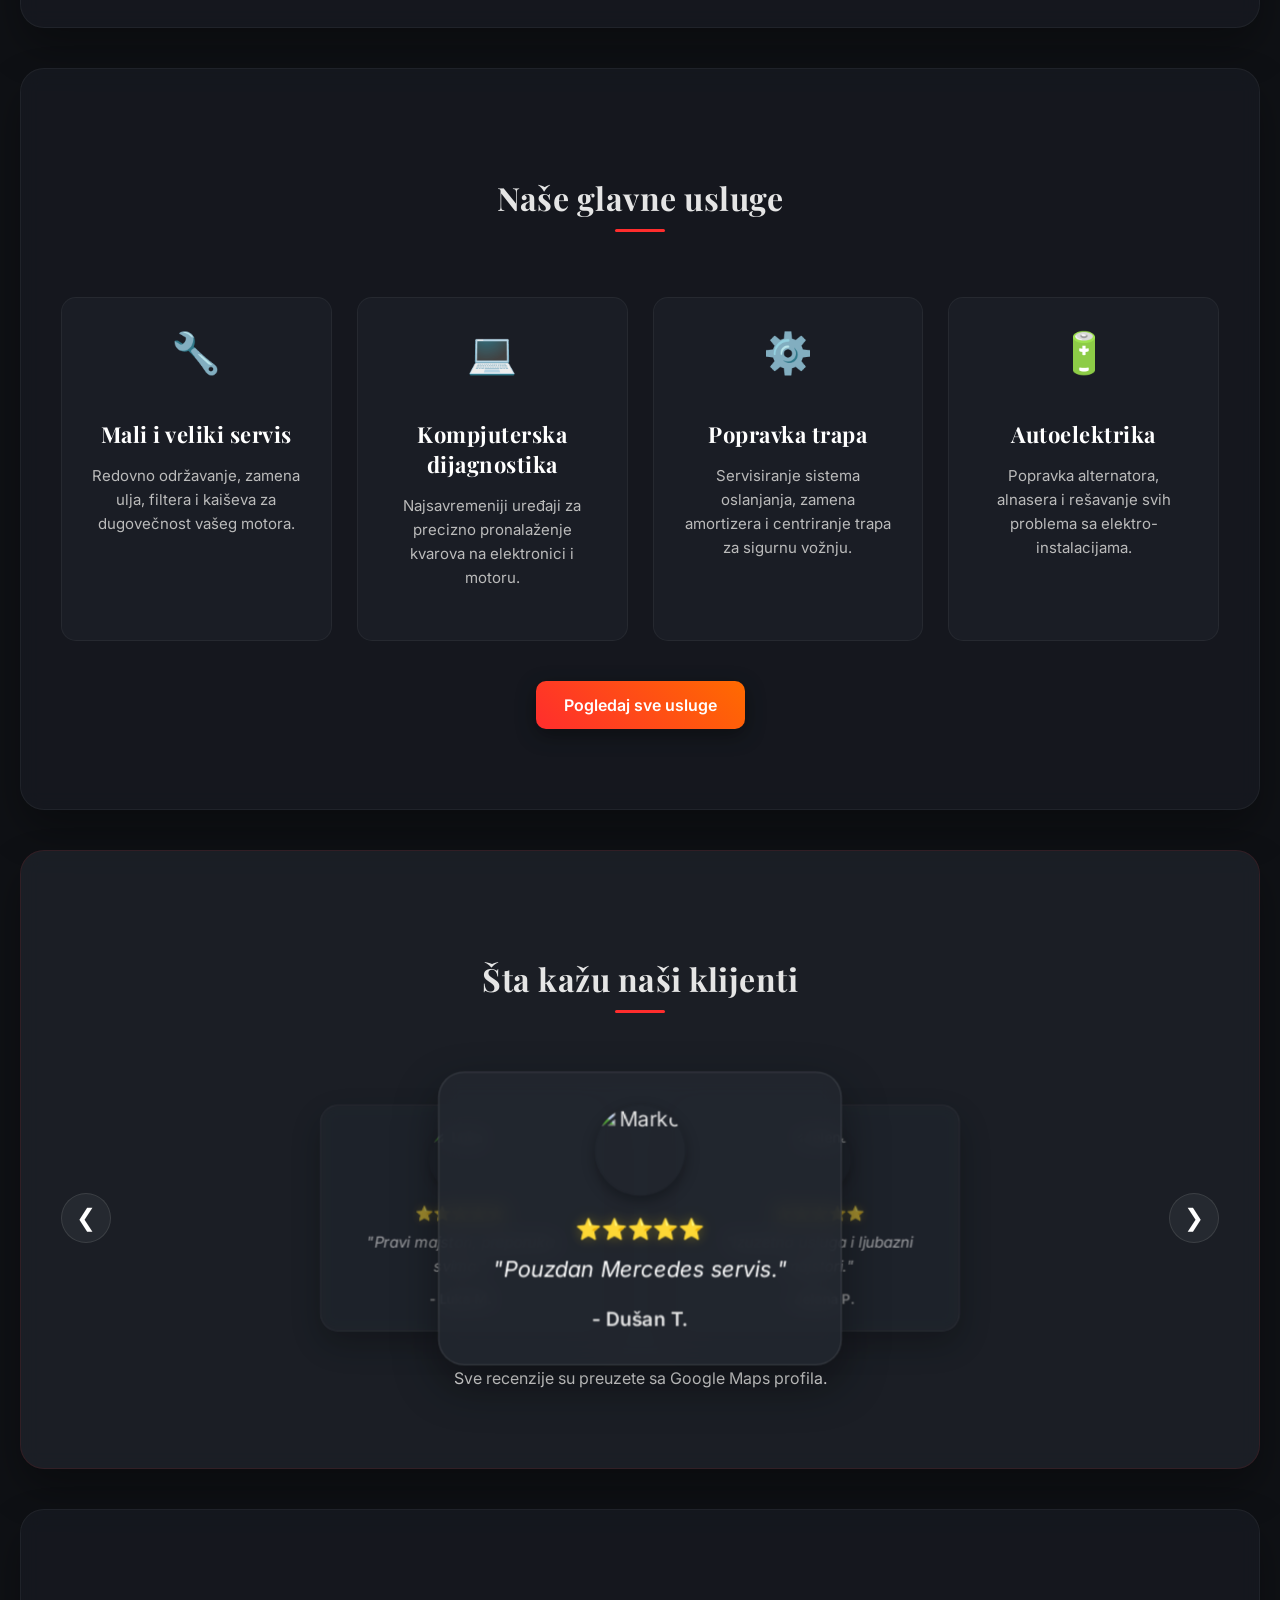
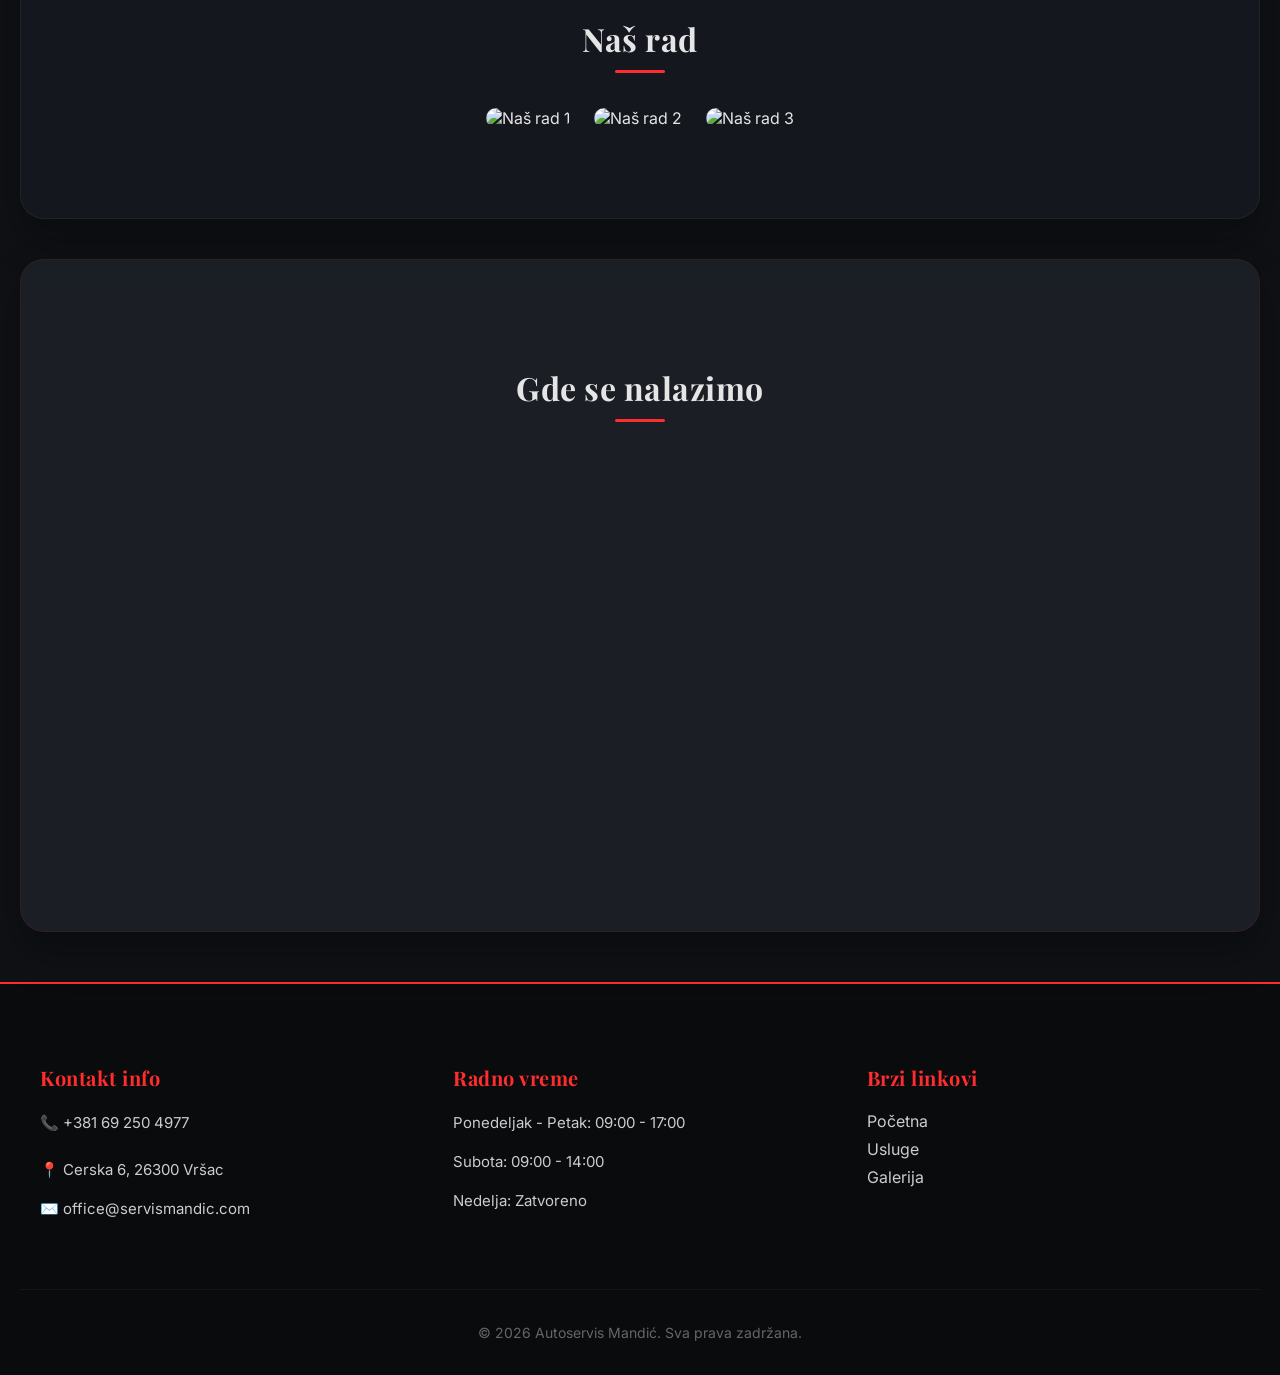
==== commit 524e4e13: "index.html" ====
--- a/index.html
+++ b/index.html
@@ -144,7 +144,10 @@
         <span>- Luka M.</span>
       </div>
     </div>
-  <button class="reviews-next">❯</button>
+    <button class="reviews-next">❯</button>
+    </div> <div class="reviews-source">
+    <span>Sve recenzije su preuzete sa Google Maps profila.</span>
+  </div>
 </div>
 </section>
 
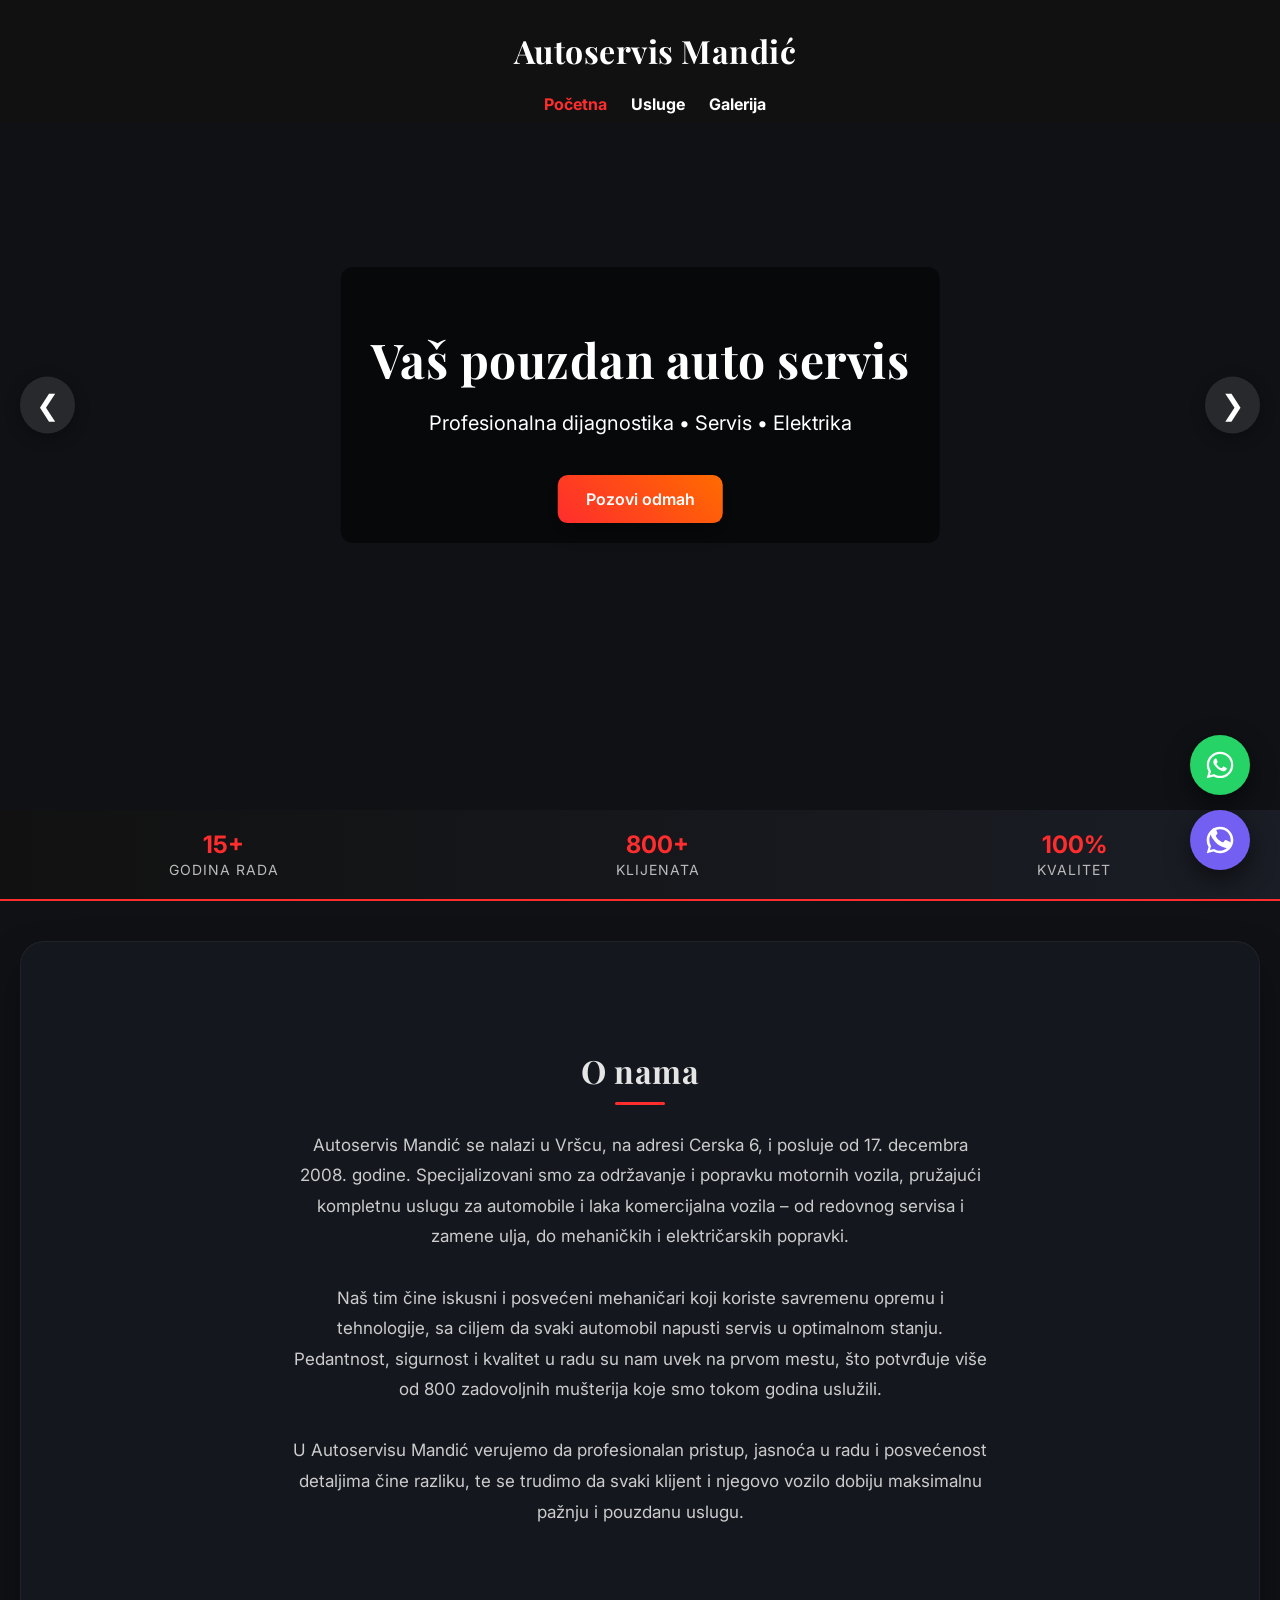
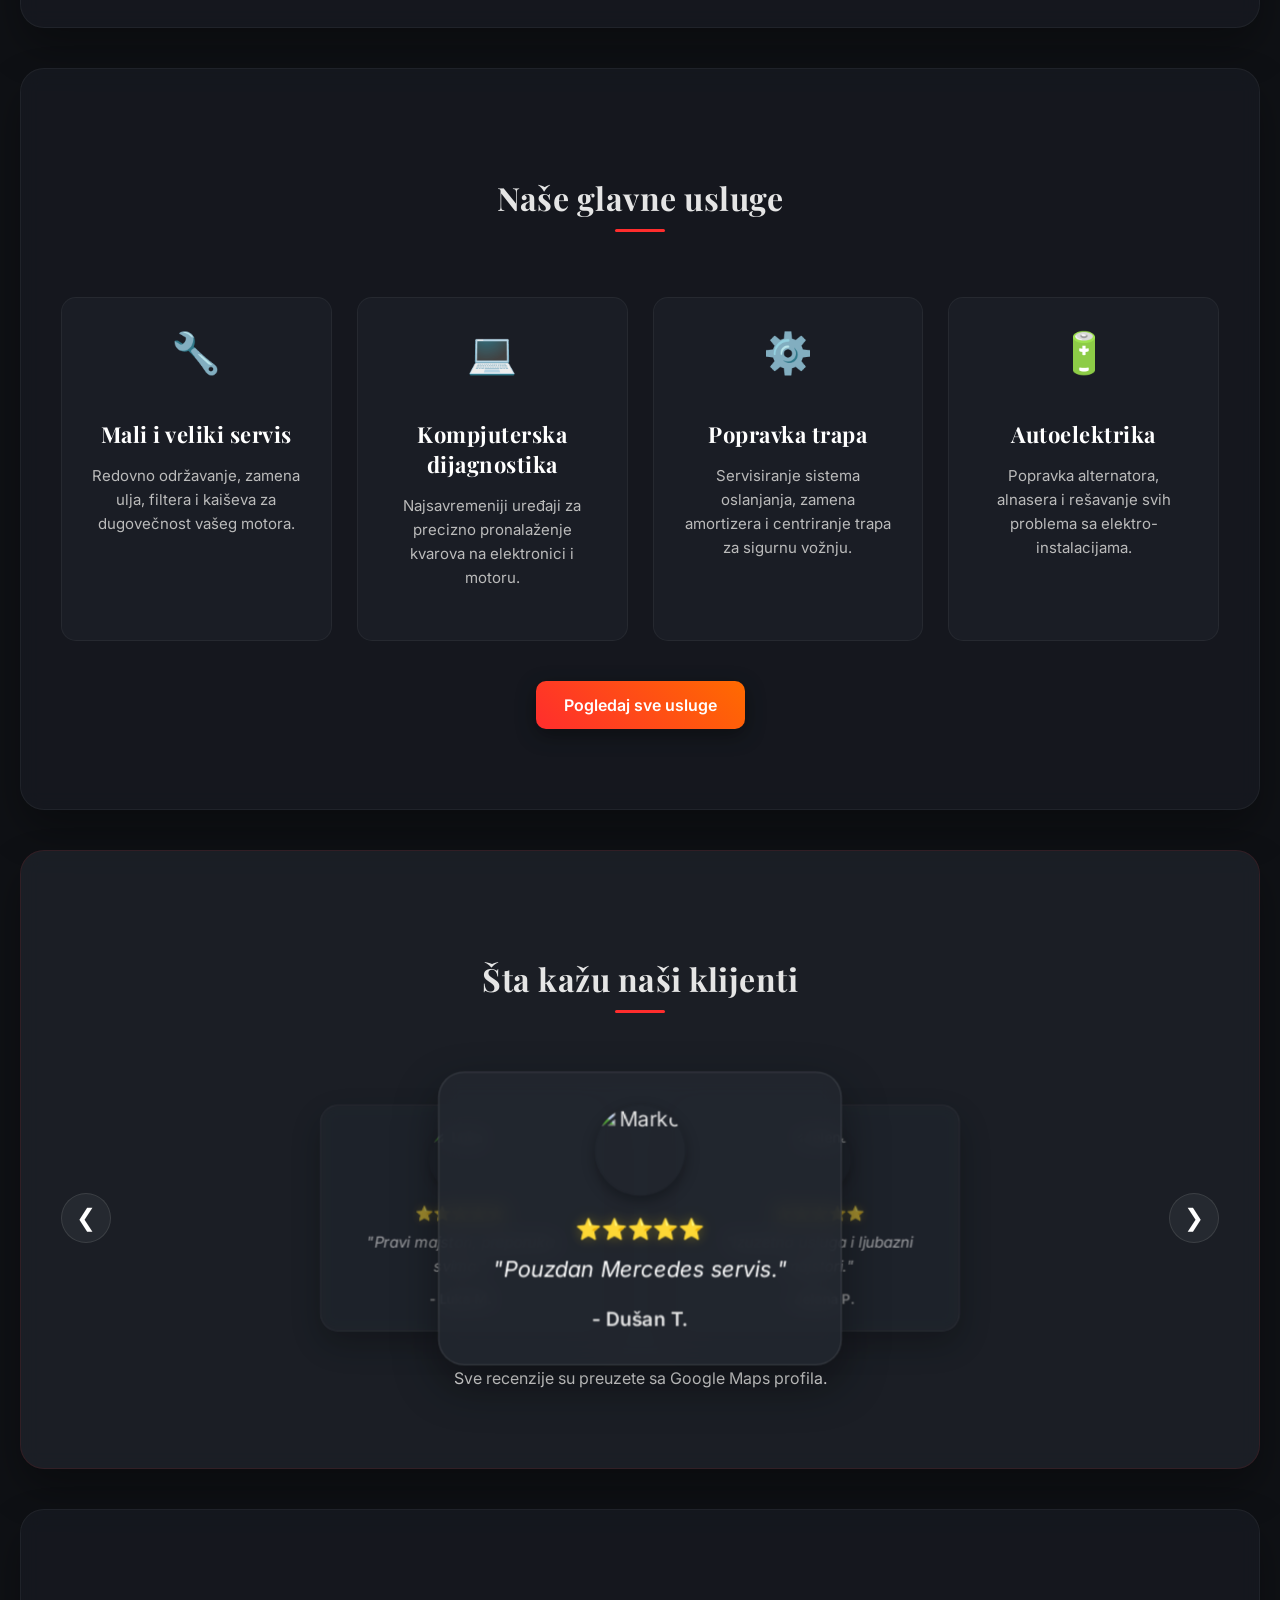
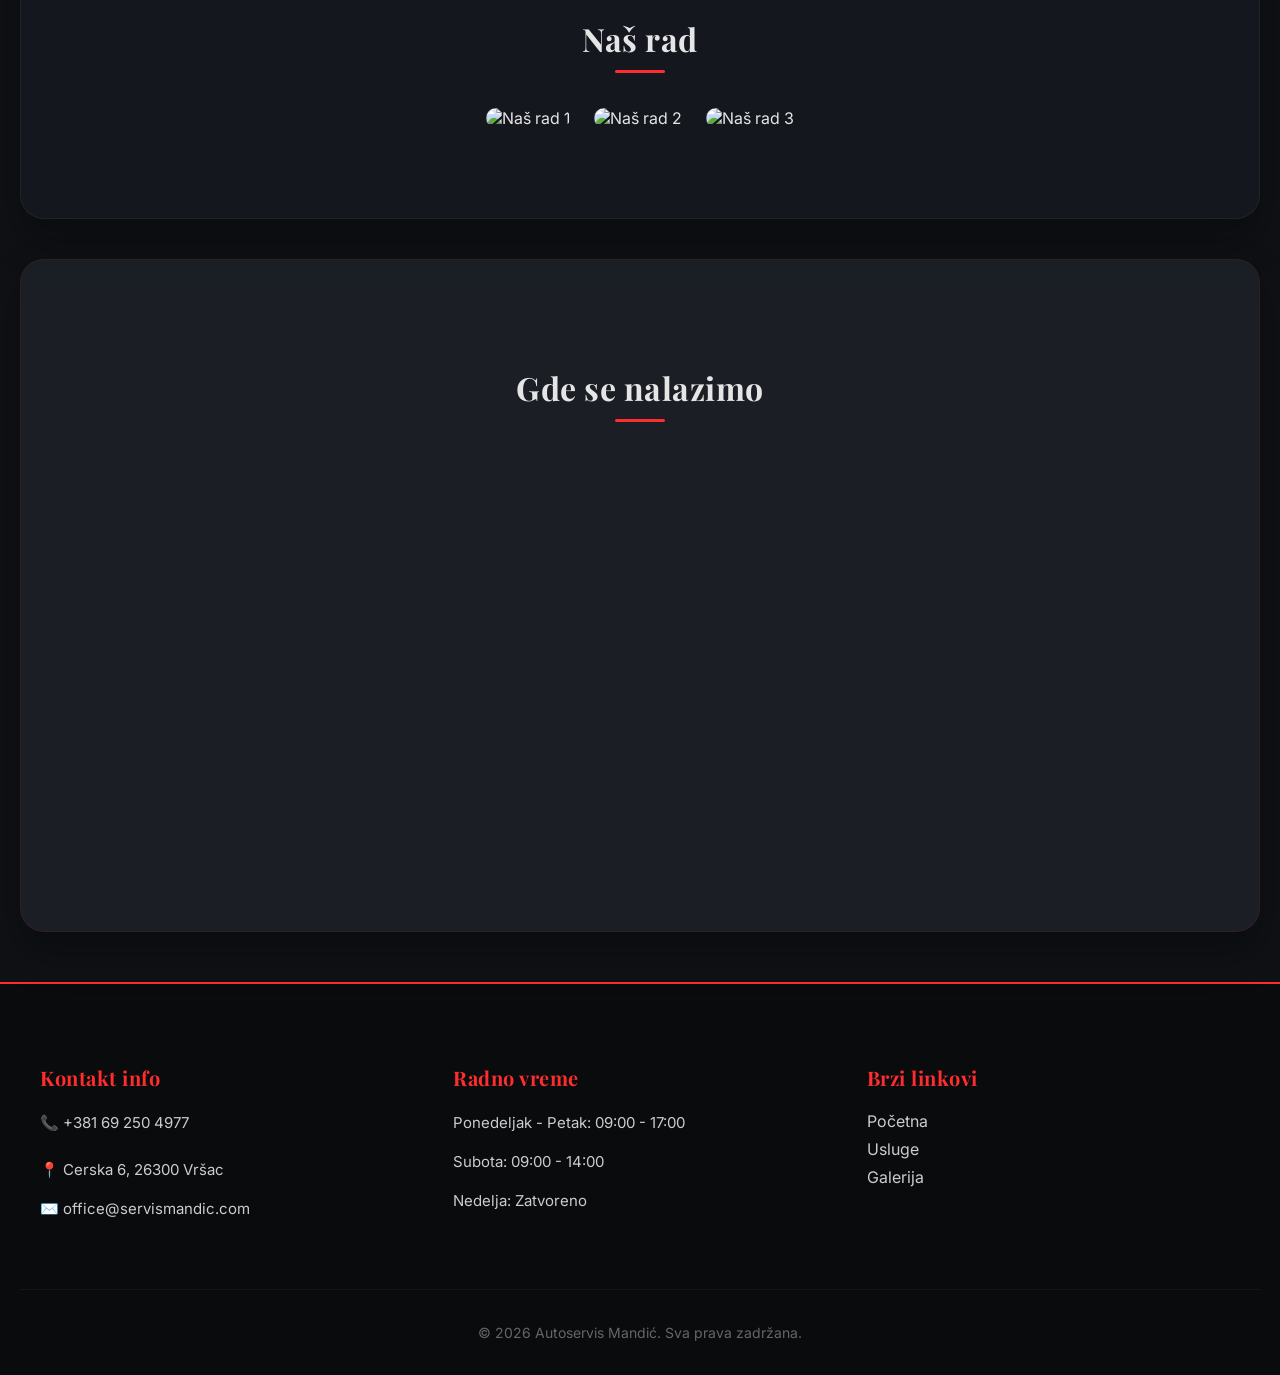
==== commit 29ec4dc6: "index.html" ====
--- a/index.html
+++ b/index.html
@@ -64,7 +64,7 @@
 
 </section> <div class="stats-bar">
   <div class="stat-item"><strong>15+</strong> <span>Godina rada</span></div>
-  <div class="stat-item"><strong>800+</strong> <span>Mušterija</span></div>
+  <div class="stat-item"><strong>800+</strong> <span>Klijenata</span></div>
   <div class="stat-item"><strong>100%</strong> <span>Kvalitet</span></div>
 </div>
 
@@ -206,3 +206,4 @@
 
 </body>
 </html>
+
